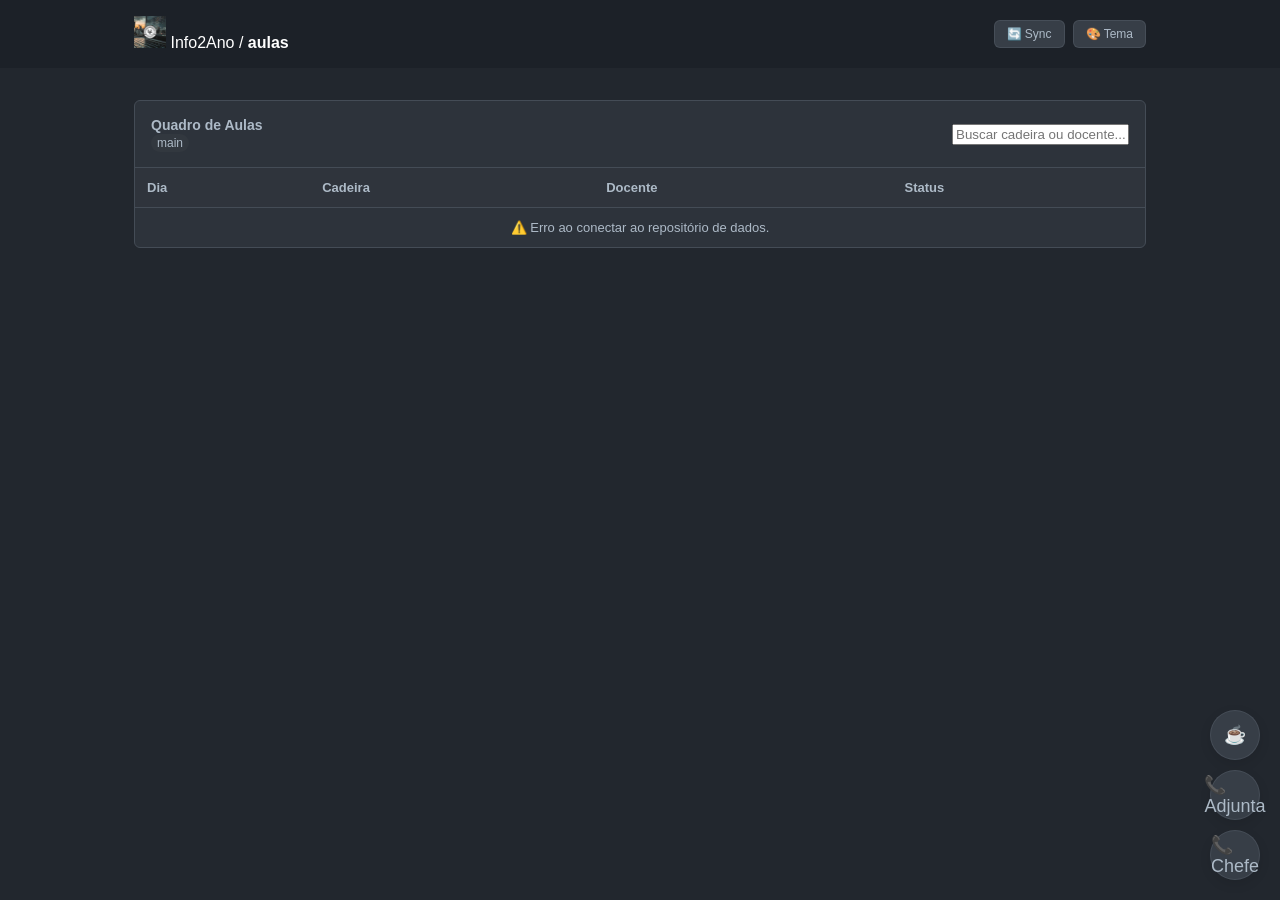
==== index.html @ c4cf767f "Update index.html" ====
<!DOCTYPE html>
<html lang="pt">
<head>
    <meta charset="UTF-8">
    <meta name="viewport" content="width=device-width, initial-scale=1.0">
    <title>Informática 2º Ano - UniLicungo</title>
    <link rel="stylesheet" href="css/style.css">
</head>
<body>
    <header class="gh-header">
        <div class="header-container">
            <div class="header-left">
                <span class="gh-logo">
                    <img src="assets/icon.png" alt="Logo" height="32" width="32">
                </span>
                <span class="repo-name">Info2Ano / <strong>aulas</strong></span>
            </div>
            
            <div id="weather-widget" class="weather-mini"></div>

            <div class="gh-controls">
                <button class="gh-btn btn-refresh" id="btn-refresh" onclick="carregarDados()">🔄 Sync</button>
                <div class="theme-dropdown">
                    <button class="gh-btn">🎨 Tema</button>
                    <div class="theme-content">
                        <a href="#" onclick="setTheme('light')">Light Default</a>
                        <a href="#" onclick="setTheme('dark')">Dark Dimmed</a>
                        <a href="#" onclick="setTheme('hacker')">Hacker Pro</a>
                    </div>
                </div>
            </div>
        </div>
    </header>

    <main class="gh-main">
        <div class="container">
            <div id="quote-container" class="stoic-card fadeInUp"></div>

            <div class="gh-card table-card fadeInUp">
                <div class="card-header">
                    <div class="header-info">
                        <h3>Quadro de Aulas</h3>
                        <span class="branch-tag">main</span>
                    </div>
                    <div class="search-box">
                        <input type="text" id="searchInput" placeholder="Buscar cadeira ou docente..." onkeyup="filtrarTabela()">
                    </div>
                </div>

                <table id="tabela-aulas" class="gh-table">
                    <thead>
                        <tr>
                            <th>Dia</th>
                            <th>Cadeira</th>
                            <th class="col-docente">Docente</th>
                            <th>Status</th>
                        </tr>
                    </thead>
                    <tbody>
                        <tr class="skeleton-row"><td><div></div></td><td><div></div></td><td><div></div></td><td><div></div></td></tr>
                    </tbody>
                </table>
            </div>
        </div>
    </main>

    <div class="gh-fab-container">
        <a href="javascript:void(0)" onclick="mostrarCafe()" class="gh-fab btn-cafe">☕</a>
        <a href="tel:+258847243782" class="gh-fab btn-adjunta">📞 Adjunta</a>
        <a href="tel:+258833973761" class="gh-fab btn-chefe">📞 Chefe</a>
    </div>

    <div id="overlay-cafe" class="overlay glass-overlay" onclick="fecharCafe()"></div>
    <div id="modal-cafe" class="gh-modal liquid-glass">
        <div class="modal-header">
            <h3>Apoio ao Servidor</h3>
            <button class="close-btn" onclick="fecharCafe()">×</button>
        </div>
        <div class="modal-body">
            <p>M-pesa/M-kesh: <strong>833973761</strong></p>
        </div>
    </div>

    <script src="js/app.js"></script>
</body>
</html>
---- css/style.css ----
:root {
    /* GitHub Light Default */
    --gh-bg-header: #24292e;
    --gh-bg-main: #f6f8fa;
    --gh-bg-card: #ffffff;
    --gh-text-main: #24292e;
    --gh-text-header: #ffffff;
    --gh-border: #e1e4e8;
    --gh-btn-bg: #fafbfc;
    --gh-btn-text: #24292e;
    --gh-btn-border: rgba(27,31,35,0.15);
    --gh-accent: #0366d6;
    
    /* Status Colors (Liquid Glass base) */
    --color-conf: #28a745;
    --color-pend: #d73a49;
    --color-canc: #0366d6;
    
    --font-gh: -apple-system, BlinkMacSystemFont, "Segoe UI", Helvetica, Arial, sans-serif;
}

[data-theme="dark"] {
    /* GitHub Dark Dimmed */
    --gh-bg-header: #1c2128;
    --gh-bg-main: #22272e;
    --gh-bg-card: #2d333b;
    --gh-text-main: #adbac7;
    --gh-border: #444c56;
    --gh-btn-bg: #373e47;
    --gh-btn-text: #adbac7;
    --gh-btn-border: rgba(205,217,229,0.1);
}

[data-theme="hacker"] {
    --gh-bg-header: #000; --gh-bg-main: #0a0a0a; --gh-bg-card: #111;
    --gh-text-main: #00ff41; --gh-border: #00ff41; --gh-btn-bg: #000;
    --gh-btn-text: #00ff41; --gh-accent: #00ff41;
}

body { font-family: var(--font-gh); background-color: var(--gh-bg-main); color: var(--gh-text-main); margin: 0; transition: background 0.2s; }

/* GitHub Header */
.gh-header { background-color: var(--gh-bg-header); color: var(--gh-text-header); padding: 16px; }
.header-container { max-width: 1012px; margin: auto; display: flex; align-items: center; gap: 16px; }
.gh-logo svg { fill: #ffffff; }
.repo-name { font-size: 16px; }
.repo-name strong { font-weight: 600; }
.branch-tag { background: rgba(100,100,100,0.1); padding: 2px 6px; border-radius: 20px; font-size: 12px; }

/* Controls & Dropdown */
.gh-controls { margin-left: auto; display: flex; gap: 8px; position: relative; }
.gh-btn { 
    background-color: var(--gh-btn-bg); color: var(--gh-btn-text); 
    border: 1px solid var(--gh-btn-border); border-radius: 6px;
    padding: 6px 12px; font-weight: 500; font-size: 12px; cursor: pointer;
    transition: 0.2s;
}
.gh-btn:hover { border-color: rgba(27,31,35,0.35); transform: translateY(-1px); }
.gh-btn:active { background-color: #f3f4f6; transform: translateY(0); }

.theme-dropdown { position: relative; display: inline-block; }
.theme-content {
    display: none; position: absolute; right: 0; top: 110%; background: var(--gh-bg-card);
    min-width: 160px; border: 1px solid var(--gh-border); border-radius: 6px; z-index: 1000;
    box-shadow: 0 8px 24px rgba(0,0,0,0.1); overflow: hidden;
}
.theme-content a { color: var(--gh-text-main); padding: 8px 16px; text-decoration: none; display: block; font-size: 12px; }
.theme-content a:hover { background-color: rgba(100,100,100,0.1); }
.theme-dropdown:hover .theme-content { display: block; }

/* Container */
.gh-main { max-width: 1012px; margin: 32px auto; padding: 0 16px; }
.gh-card { background: var(--gh-bg-card); border: 1px solid var(--gh-border); border-radius: 6px; }
.table-card { overflow: hidden; }
.card-header { padding: 16px; border-bottom: 1px solid var(--gh-border); display: flex; align-items: center; justify-content: space-between; }
.card-header h3 { margin: 0; font-size: 14px; font-weight: 600; }

/* GitHub Table */
.gh-table { width: 100%; border-collapse: collapse; font-size: 13px; }
.gh-table th { background-color: rgba(100,100,100,0.03); padding: 12px; text-align: left; border-bottom: 1px solid var(--gh-border); font-weight: 600; }
.gh-table td { padding: 12px; border-bottom: 1px solid var(--gh-border); }
.gh-table tr:last-child td { border-bottom: none; }
.gh-table tr:hover { background-color: rgba(100,100,100,0.02); }

/* Liquid Glass Status & Modals */
.status-badge {
    padding: 4px 10px; border-radius: 20px; font-size: 11px; font-weight: 600;
    backdrop-filter: blur(5px); -webkit-backdrop-filter: blur(5px); /* Liquid Glass effect */
    border: 1px solid rgba(255,255,255,0.1);
}
.confirmada { background: rgba(40, 167, 69, 0.15); color: var(--color-conf); border-color: rgba(40, 167, 69, 0.3); }
.por-confirmar { background: rgba(215, 58, 73, 0.15); color: var(--color-pend); border-color: rgba(215, 58, 73, 0.3); }
.cancelada { background: rgba(3, 102, 214, 0.15); color: var(--color-canc); border-color: rgba(3, 102, 214, 0.3); }

/* FABs Estilo GitHub */
.gh-fab-container { position: fixed; bottom: 20px; right: 20px; display: flex; flex-direction: column; gap: 10px; z-index: 100; }
.gh-fab {
    width: 48px; height: 48px; border-radius: 50%; display: flex; align-items: center; justify-content: center;
    background: var(--gh-btn-bg); color: var(--gh-btn-text); border: 1px solid var(--gh-btn-border);
    text-decoration: none; font-size: 18px; box-shadow: 0 4px 12px rgba(0,0,0,0.1);
    transition: 0.3s cubic-bezier(0.2, 0, 0, 1);
}
.gh-fab:hover { border-color: rgba(27,31,35,0.35); box-shadow: 0 6px 16px rgba(0,0,0,0.15); transform: translateY(-3px) scale(1.05); }

/* Liquid Glass Modal */
.overlay { display: none; position: fixed; top: 0; left: 0; width: 100%; height: 100%; background: rgba(0,0,0,0.5); z-index: 1000; }
.glass-overlay { backdrop-filter: blur(4px); -webkit-backdrop-filter: blur(4px); }

.gh-modal {
    display: none; position: fixed; top: 40%; left: 50%; transform: translate(-50%, -50%);
    background: var(--gh-bg-card); width: 90%; max-width: 400px; border-radius: 8px; border: 1px solid var(--gh-border);
    z-index: 1001; box-shadow: 0 12px 30px rgba(0,0,0,0.2); animation: modalIn 0.3s forwards;
}
.liquid-glass {
    background: rgba(255,255,255,0.8); backdrop-filter: blur(20px); -webkit-backdrop-filter: blur(20px);
    border: 1px solid rgba(255,255,255,0.2);
}
[data-theme="dark"] .liquid-glass { background: rgba(45,51,59,0.8); border: 1px solid rgba(255,255,255,0.05); }

.modal-header { padding: 12px 16px; border-bottom: 1px solid var(--gh-border); display: flex; justify-content: space-between; align-items: center; }
.modal-header h3 { margin: 0; font-size: 14px; font-weight: 600; }
.gh-modal p { padding: 16px; font-size: 14px; }
.close-btn { background: none; border: none; font-size: 20px; color: var(--gh-text-main); cursor: pointer; }

/* Animations */
@keyframes modalIn { from { opacity: 0; transform: translate(-50%, -45%); } to { opacity: 1; transform: translate(-50%, -50%); } }

/* Skeleton Loading */
.skeleton-row td div { height: 16px; background: rgba(100,100,100,0.1); border-radius: 4px; animation: skeleton-pulse 1.5s infinite; }
@keyframes skeleton-pulse { 0% { opacity: 0.5; } 50% { opacity: 1; } 100% { opacity: 0.5; } }

/* Responsividade Mobile */
@media (max-width: 600px) {
    .gh-header { padding: 12px; }
    .gh-main { margin: 16px auto; }
    .gh-table { font-size: 12px; }
    .gh-table, thead, tbody, th, td, tr { display: block; }
    thead { display: none; }
    tr { margin-bottom: 10px; border: 1px solid var(--gh-border); border-radius: 6px; padding: 8px; }
    td { border: none; position: relative; padding-left: 35%; text-align: right; }
    td::before { content: attr(data-label); position: absolute; left: 10px; font-weight: 600; color: var(--gh-accent); }
    .status-badge { width: 100%; display: block; box-sizing: border-radius; }
}
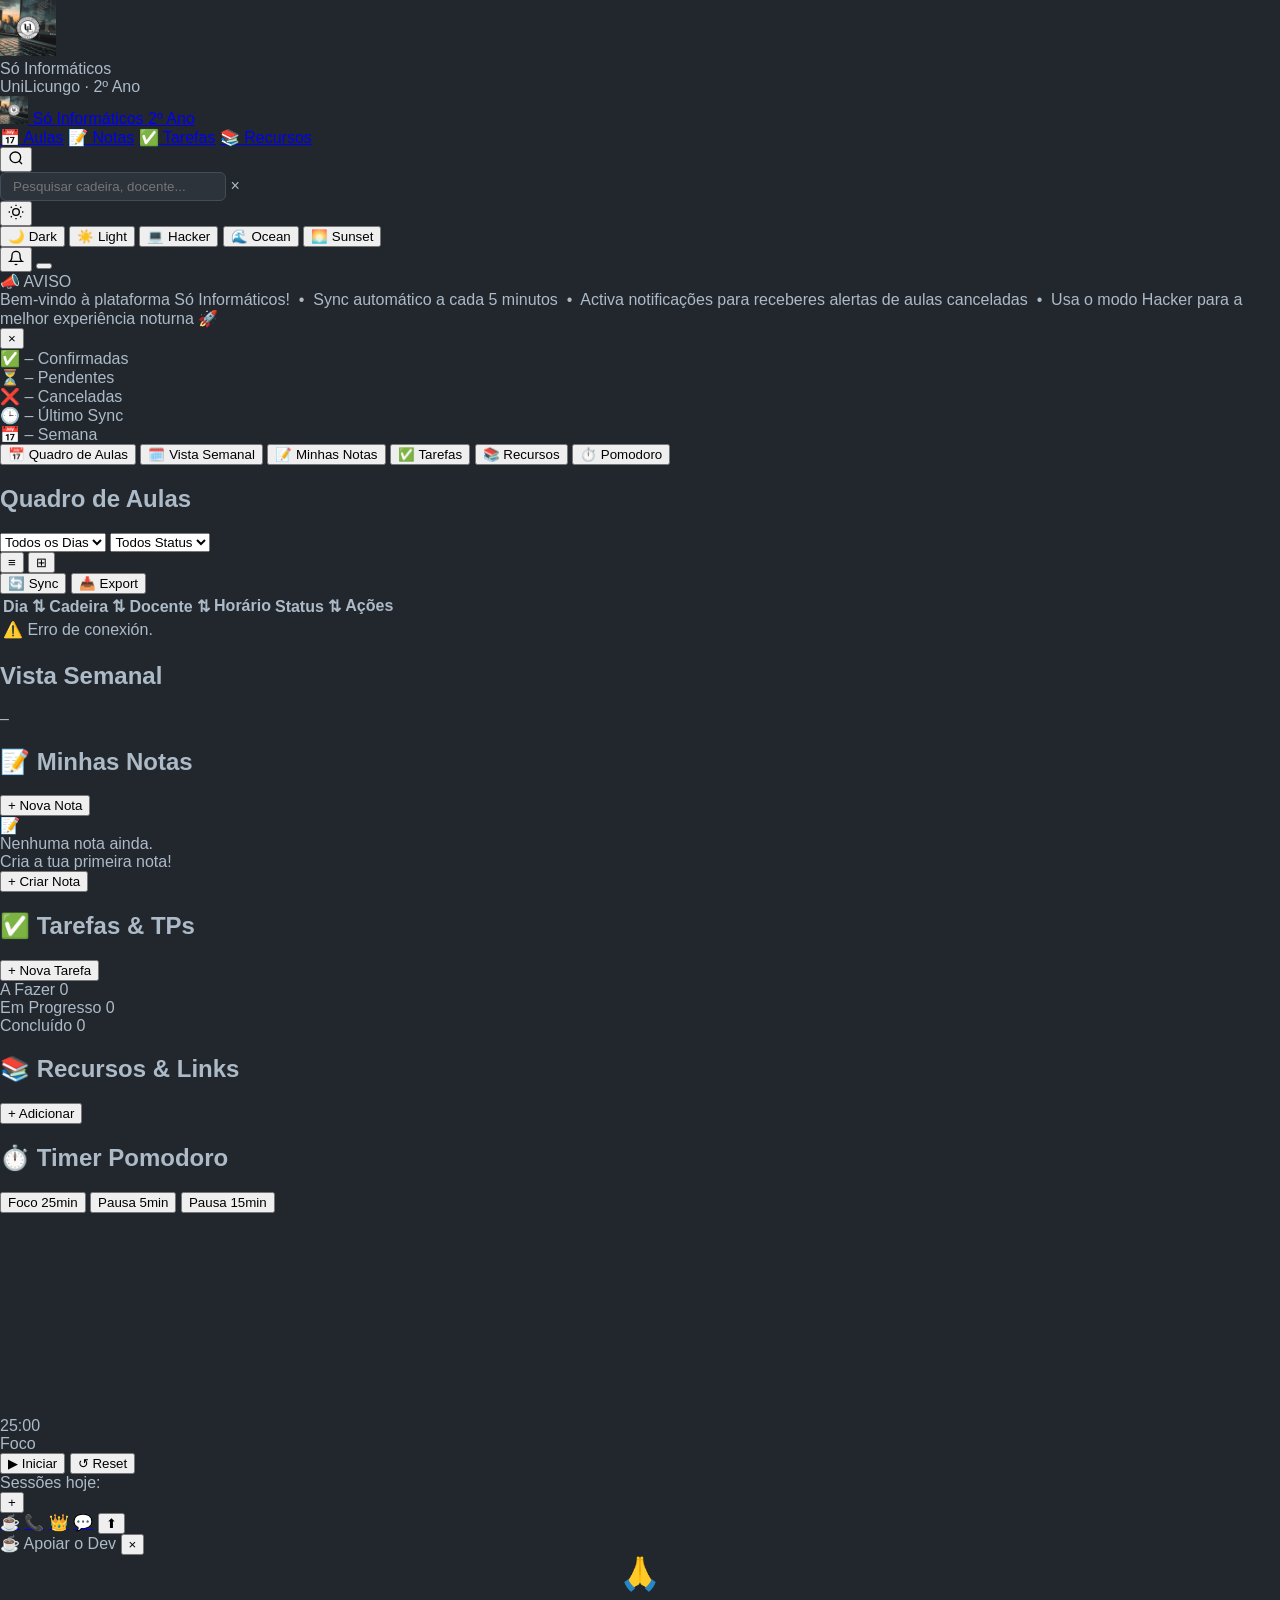
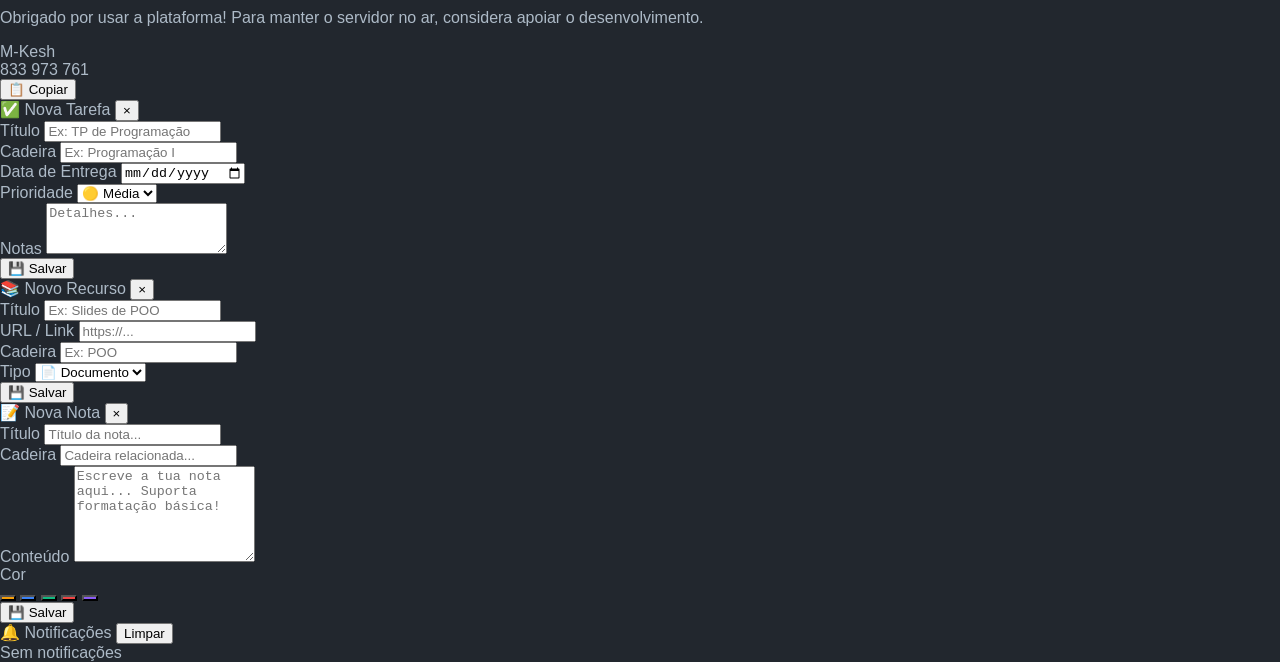
==== commit b0bb1f1e: "Update index.html" ====
--- a/index.html
+++ b/index.html
@@ -3,84 +3,457 @@
 <head>
     <meta charset="UTF-8">
     <meta name="viewport" content="width=device-width, initial-scale=1.0">
-    <title>Informática 2º Ano - UniLicungo</title>
+    <title>Só Informáticos — UniLicungo 2º Ano</title>
+    <meta name="description" content="Plataforma de aulas para estudantes de Informática 2º Ano da UniLicungo">
+    <link rel="manifest" href="manifest.json">
+    <link rel="icon" href="assets/icon.png" type="image/png">
+    <link rel="preconnect" href="https://fonts.googleapis.com">
+    <link rel="preconnect" href="https://fonts.gstatic.com" crossorigin>
+    <link href="https://fonts.googleapis.com/css2?family=Space+Mono:wght@400;700&family=Syne:wght@400;600;700;800&display=swap" rel="stylesheet">
     <link rel="stylesheet" href="css/style.css">
 </head>
 <body>
-    <header class="gh-header">
-        <div class="header-container">
-            <div class="header-left">
-                <span class="gh-logo">
-                    <img src="assets/icon.png" alt="Logo" height="32" width="32">
-                </span>
-                <span class="repo-name">Info2Ano / <strong>aulas</strong></span>
-            </div>
-            
-            <div id="weather-widget" class="weather-mini"></div>
-
-            <div class="gh-controls">
-                <button class="gh-btn btn-refresh" id="btn-refresh" onclick="carregarDados()">🔄 Sync</button>
-                <div class="theme-dropdown">
-                    <button class="gh-btn">🎨 Tema</button>
-                    <div class="theme-content">
-                        <a href="#" onclick="setTheme('light')">Light Default</a>
-                        <a href="#" onclick="setTheme('dark')">Dark Dimmed</a>
-                        <a href="#" onclick="setTheme('hacker')">Hacker Pro</a>
-                    </div>
-                </div>
-            </div>
-        </div>
-    </header>
-
-    <main class="gh-main">
-        <div class="container">
-            <div id="quote-container" class="stoic-card fadeInUp"></div>
-
-            <div class="gh-card table-card fadeInUp">
-                <div class="card-header">
-                    <div class="header-info">
-                        <h3>Quadro de Aulas</h3>
-                        <span class="branch-tag">main</span>
-                    </div>
-                    <div class="search-box">
-                        <input type="text" id="searchInput" placeholder="Buscar cadeira ou docente..." onkeyup="filtrarTabela()">
-                    </div>
-                </div>
-
-                <table id="tabela-aulas" class="gh-table">
+
+<!-- ===== SPLASH / LOADING ===== -->
+<div id="splash">
+    <div class="splash-inner">
+        <div class="splash-logo">
+            <img src="assets/icon.png" alt="Logo" width="56" height="56">
+        </div>
+        <div class="splash-title">Só Informáticos</div>
+        <div class="splash-sub">UniLicungo · 2º Ano</div>
+        <div class="splash-bar"><div class="splash-progress"></div></div>
+    </div>
+</div>
+
+<!-- ===== HEADER ===== -->
+<header class="site-header" id="site-header">
+    <div class="header-inner">
+        <a href="#" class="brand">
+            <img src="assets/icon.png" alt="Logo" width="28" height="28" class="brand-icon">
+            <span class="brand-name">Só Informáticos</span>
+            <span class="brand-badge">2º Ano</span>
+        </a>
+
+        <nav class="header-nav" id="header-nav">
+            <a href="#aulas" class="nav-link active" data-section="aulas">📅 Aulas</a>
+            <a href="#notas" class="nav-link" data-section="notas">📝 Notas</a>
+            <a href="#tarefas" class="nav-link" data-section="tarefas">✅ Tarefas</a>
+            <a href="#recursos" class="nav-link" data-section="recursos">📚 Recursos</a>
+        </nav>
+
+        <div class="header-actions">
+            <div class="search-wrap">
+                <button class="icon-btn" id="search-toggle" title="Pesquisar">
+                    <svg width="16" height="16" viewBox="0 0 24 24" fill="none" stroke="currentColor" stroke-width="2"><circle cx="11" cy="11" r="8"/><path d="m21 21-4.35-4.35"/></svg>
+                </button>
+                <div class="search-box" id="search-box">
+                    <input type="text" id="search-input" placeholder="Pesquisar cadeira, docente...">
+                    <span class="search-clear" id="search-clear">×</span>
+                </div>
+            </div>
+
+            <div class="theme-picker" id="theme-picker">
+                <button class="icon-btn" id="theme-toggle" title="Mudar tema">
+                    <svg width="16" height="16" viewBox="0 0 24 24" fill="none" stroke="currentColor" stroke-width="2"><circle cx="12" cy="12" r="5"/><path d="M12 1v2M12 21v2M4.22 4.22l1.42 1.42M18.36 18.36l1.42 1.42M1 12h2M21 12h2M4.22 19.78l1.42-1.42M18.36 5.64l1.42-1.42"/></svg>
+                </button>
+                <div class="theme-menu" id="theme-menu">
+                    <button onclick="setTheme('dark')" data-t="dark">🌙 Dark</button>
+                    <button onclick="setTheme('light')" data-t="light">☀️ Light</button>
+                    <button onclick="setTheme('hacker')" data-t="hacker">💻 Hacker</button>
+                    <button onclick="setTheme('ocean')" data-t="ocean">🌊 Ocean</button>
+                    <button onclick="setTheme('sunset')" data-t="sunset">🌅 Sunset</button>
+                </div>
+            </div>
+
+            <button class="icon-btn" id="notif-btn" title="Notificações">
+                <svg width="16" height="16" viewBox="0 0 24 24" fill="none" stroke="currentColor" stroke-width="2"><path d="M18 8A6 6 0 0 0 6 8c0 7-3 9-3 9h18s-3-2-3-9"/><path d="M13.73 21a2 2 0 0 1-3.46 0"/></svg>
+                <span class="notif-dot" id="notif-dot"></span>
+            </button>
+
+            <button class="hamburger" id="hamburger" title="Menu">
+                <span></span><span></span><span></span>
+            </button>
+        </div>
+    </div>
+</header>
+
+<!-- ===== TICKER / ANÚNCIO ===== -->
+<div class="ticker-wrap" id="ticker-wrap">
+    <div class="ticker-label">📣 AVISO</div>
+    <div class="ticker-track">
+        <div class="ticker-content" id="ticker-content">
+            Bem-vindo à plataforma Só Informáticos! &nbsp;•&nbsp; Sync automático a cada 5 minutos &nbsp;•&nbsp; Activa notificações para receberes alertas de aulas canceladas &nbsp;•&nbsp; Usa o modo Hacker para a melhor experiência noturna 🚀
+        </div>
+    </div>
+    <button class="ticker-close" onclick="document.getElementById('ticker-wrap').style.display='none'">×</button>
+</div>
+
+<!-- ===== MAIN ===== -->
+<main class="main-content">
+
+    <!-- ===== STATS BAR ===== -->
+    <section class="stats-bar" id="stats-bar">
+        <div class="stat-chip" id="stat-confirmadas">
+            <span class="stat-icon">✅</span>
+            <span class="stat-val" id="val-conf">–</span>
+            <span class="stat-lbl">Confirmadas</span>
+        </div>
+        <div class="stat-chip" id="stat-pendentes">
+            <span class="stat-icon">⏳</span>
+            <span class="stat-val" id="val-pend">–</span>
+            <span class="stat-lbl">Pendentes</span>
+        </div>
+        <div class="stat-chip" id="stat-canceladas">
+            <span class="stat-icon">❌</span>
+            <span class="stat-val" id="val-canc">–</span>
+            <span class="stat-lbl">Canceladas</span>
+        </div>
+        <div class="stat-chip">
+            <span class="stat-icon">🕒</span>
+            <span class="stat-val" id="val-sync">–</span>
+            <span class="stat-lbl">Último Sync</span>
+        </div>
+        <div class="stat-chip week-chip">
+            <span class="stat-icon">📅</span>
+            <span class="stat-val" id="val-week">–</span>
+            <span class="stat-lbl">Semana</span>
+        </div>
+    </section>
+
+    <!-- ===== TABS ===== -->
+    <div class="tabs-wrap">
+        <div class="tabs-inner">
+            <button class="tab active" data-tab="aulas">📅 Quadro de Aulas</button>
+            <button class="tab" data-tab="semana">🗓️ Vista Semanal</button>
+            <button class="tab" data-tab="notas">📝 Minhas Notas</button>
+            <button class="tab" data-tab="tarefas">✅ Tarefas</button>
+            <button class="tab" data-tab="recursos">📚 Recursos</button>
+            <button class="tab" data-tab="pomodoro">⏱️ Pomodoro</button>
+        </div>
+    </div>
+
+    <!-- ===== TAB: AULAS ===== -->
+    <div class="tab-panel active" id="panel-aulas">
+        <div class="panel-header">
+            <h2 class="panel-title">Quadro de Aulas</h2>
+            <div class="panel-tools">
+                <div class="filter-wrap">
+                    <select id="filter-dia" class="filter-select">
+                        <option value="">Todos os Dias</option>
+                        <option>Segunda</option>
+                        <option>Terça</option>
+                        <option>Quarta</option>
+                        <option>Quinta</option>
+                        <option>Sexta</option>
+                    </select>
+                    <select id="filter-status" class="filter-select">
+                        <option value="">Todos Status</option>
+                        <option value="confirmada">Confirmadas</option>
+                        <option value="por-confirmar">Pendentes</option>
+                        <option value="cancelada">Canceladas</option>
+                    </select>
+                </div>
+                <div class="view-toggle">
+                    <button class="view-btn active" id="view-table" title="Tabela">≡</button>
+                    <button class="view-btn" id="view-cards" title="Cards">⊞</button>
+                </div>
+                <button class="action-btn" id="btn-refresh" onclick="carregarDados()">
+                    <span class="refresh-icon">🔄</span> Sync
+                </button>
+                <button class="action-btn secondary" onclick="exportarCSV()" title="Exportar">📥 Export</button>
+            </div>
+        </div>
+
+        <!-- Tabela -->
+        <div id="view-table-wrap">
+            <div class="table-wrap">
+                <table id="tabela-aulas" class="main-table">
                     <thead>
                         <tr>
-                            <th>Dia</th>
-                            <th>Cadeira</th>
-                            <th class="col-docente">Docente</th>
-                            <th>Status</th>
+                            <th class="sortable" data-col="0">Dia <span class="sort-icon">⇅</span></th>
+                            <th class="sortable" data-col="1">Cadeira <span class="sort-icon">⇅</span></th>
+                            <th class="sortable col-docente" data-col="2">Docente <span class="sort-icon">⇅</span></th>
+                            <th>Horário</th>
+                            <th class="sortable" data-col="3">Status <span class="sort-icon">⇅</span></th>
+                            <th>Ações</th>
                         </tr>
                     </thead>
-                    <tbody>
-                        <tr class="skeleton-row"><td><div></div></td><td><div></div></td><td><div></div></td><td><div></div></td></tr>
+                    <tbody id="tabela-body">
+                        <tr class="skeleton-row"><td><div></div></td><td><div></div></td><td><div></div></td><td><div></div></td><td><div></div></td><td><div></div></td></tr>
+                        <tr class="skeleton-row"><td><div></div></td><td><div></div></td><td><div></div></td><td><div></div></td><td><div></div></td><td><div></div></td></tr>
+                        <tr class="skeleton-row"><td><div></div></td><td><div></div></td><td><div></div></td><td><div></div></td><td><div></div></td><td><div></div></td></tr>
                     </tbody>
                 </table>
             </div>
-        </div>
-    </main>
-
-    <div class="gh-fab-container">
-        <a href="javascript:void(0)" onclick="mostrarCafe()" class="gh-fab btn-cafe">☕</a>
-        <a href="tel:+258847243782" class="gh-fab btn-adjunta">📞 Adjunta</a>
-        <a href="tel:+258833973761" class="gh-fab btn-chefe">📞 Chefe</a>
-    </div>
-
-    <div id="overlay-cafe" class="overlay glass-overlay" onclick="fecharCafe()"></div>
-    <div id="modal-cafe" class="gh-modal liquid-glass">
-        <div class="modal-header">
-            <h3>Apoio ao Servidor</h3>
-            <button class="close-btn" onclick="fecharCafe()">×</button>
-        </div>
-        <div class="modal-body">
-            <p>M-pesa/M-kesh: <strong>833973761</strong></p>
-        </div>
-    </div>
-
-    <script src="js/app.js"></script>
+            <div id="empty-state" class="empty-state" style="display:none">
+                <div class="empty-icon">🔍</div>
+                <div class="empty-text">Nenhum resultado encontrado</div>
+                <button class="action-btn" onclick="limparFiltros()">Limpar filtros</button>
+            </div>
+        </div>
+
+        <!-- Cards view -->
+        <div id="view-cards-wrap" style="display:none">
+            <div class="cards-grid" id="cards-grid"></div>
+        </div>
+    </div>
+
+    <!-- ===== TAB: SEMANA ===== -->
+    <div class="tab-panel" id="panel-semana">
+        <div class="panel-header">
+            <h2 class="panel-title">Vista Semanal</h2>
+            <span class="panel-subtitle" id="semana-label">–</span>
+        </div>
+        <div class="week-grid" id="week-grid">
+            <!-- Preenchido via JS -->
+        </div>
+    </div>
+
+    <!-- ===== TAB: NOTAS ===== -->
+    <div class="tab-panel" id="panel-notas">
+        <div class="panel-header">
+            <h2 class="panel-title">📝 Minhas Notas</h2>
+            <button class="action-btn" onclick="adicionarNota()">+ Nova Nota</button>
+        </div>
+        <div class="notes-grid" id="notes-grid">
+            <div class="empty-state" id="notes-empty">
+                <div class="empty-icon">📝</div>
+                <div class="empty-text">Nenhuma nota ainda.<br>Cria a tua primeira nota!</div>
+                <button class="action-btn" onclick="adicionarNota()">+ Criar Nota</button>
+            </div>
+        </div>
+    </div>
+
+    <!-- ===== TAB: TAREFAS ===== -->
+    <div class="tab-panel" id="panel-tarefas">
+        <div class="panel-header">
+            <h2 class="panel-title">✅ Tarefas & TPs</h2>
+            <button class="action-btn" onclick="mostrarModalTarefa()">+ Nova Tarefa</button>
+        </div>
+        <div class="tasks-wrap">
+            <div class="task-column">
+                <div class="task-col-header">
+                    <span class="task-col-dot pending-dot"></span>
+                    A Fazer <span class="task-count" id="count-todo">0</span>
+                </div>
+                <div class="task-list" id="list-todo" data-status="todo"></div>
+            </div>
+            <div class="task-column">
+                <div class="task-col-header">
+                    <span class="task-col-dot doing-dot"></span>
+                    Em Progresso <span class="task-count" id="count-doing">0</span>
+                </div>
+                <div class="task-list" id="list-doing" data-status="doing"></div>
+            </div>
+            <div class="task-column">
+                <div class="task-col-header">
+                    <span class="task-col-dot done-dot"></span>
+                    Concluído <span class="task-count" id="count-done">0</span>
+                </div>
+                <div class="task-list" id="list-done" data-status="done"></div>
+            </div>
+        </div>
+    </div>
+
+    <!-- ===== TAB: RECURSOS ===== -->
+    <div class="tab-panel" id="panel-recursos">
+        <div class="panel-header">
+            <h2 class="panel-title">📚 Recursos & Links</h2>
+            <button class="action-btn" onclick="mostrarModalRecurso()">+ Adicionar</button>
+        </div>
+        <div class="recursos-grid" id="recursos-grid">
+            <!-- Preenchido via JS -->
+        </div>
+    </div>
+
+    <!-- ===== TAB: POMODORO ===== -->
+    <div class="tab-panel" id="panel-pomodoro">
+        <div class="panel-header">
+            <h2 class="panel-title">⏱️ Timer Pomodoro</h2>
+        </div>
+        <div class="pomodoro-wrap">
+            <div class="pomodoro-modes">
+                <button class="pomo-mode-btn active" data-mins="25" onclick="setPomodoro(25,'Foco')">Foco 25min</button>
+                <button class="pomo-mode-btn" data-mins="5" onclick="setPomodoro(5,'Pausa Curta')">Pausa 5min</button>
+                <button class="pomo-mode-btn" data-mins="15" onclick="setPomodoro(15,'Pausa Longa')">Pausa 15min</button>
+            </div>
+            <div class="pomodoro-clock">
+                <svg class="pomo-ring" viewBox="0 0 200 200" width="200" height="200">
+                    <circle class="pomo-ring-bg" cx="100" cy="100" r="90" fill="none" stroke-width="8"/>
+                    <circle class="pomo-ring-fill" id="pomo-ring-fill" cx="100" cy="100" r="90" fill="none" stroke-width="8"
+                        stroke-dasharray="565.49" stroke-dashoffset="0" stroke-linecap="round"
+                        transform="rotate(-90 100 100)"/>
+                </svg>
+                <div class="pomo-time-display">
+                    <div class="pomo-time" id="pomo-time">25:00</div>
+                    <div class="pomo-label" id="pomo-label">Foco</div>
+                </div>
+            </div>
+            <div class="pomodoro-controls">
+                <button class="pomo-btn" id="pomo-start" onclick="togglePomodoro()">▶ Iniciar</button>
+                <button class="pomo-btn secondary" onclick="resetPomodoro()">↺ Reset</button>
+            </div>
+            <div class="pomo-sessions">
+                <span>Sessões hoje:</span>
+                <div class="session-dots" id="session-dots"></div>
+            </div>
+        </div>
+    </div>
+
+</main>
+
+<!-- ===== FABs ===== -->
+<div class="fab-container">
+    <button class="fab fab-main" id="fab-main" title="Mais opções">+</button>
+    <div class="fab-group" id="fab-group">
+        <a href="javascript:void(0)" onclick="mostrarModalCafe()" class="fab fab-sm" title="Apoiar Dev">☕</a>
+        <a href="tel:+258847243782" class="fab fab-sm" title="Ligar Adjunta">📞</a>
+        <a href="tel:+258833973761" class="fab fab-sm" title="Ligar Chefe">👑</a>
+        <a href="https://wa.me/258833973761" target="_blank" class="fab fab-sm" title="WhatsApp">💬</a>
+        <button class="fab fab-sm" onclick="scrollTopo()" title="Topo">⬆</button>
+    </div>
+</div>
+
+<!-- ===== MODAIS ===== -->
+
+<!-- Modal Café -->
+<div class="overlay" id="overlay-cafe" onclick="fecharModal('cafe')"></div>
+<div class="modal" id="modal-cafe">
+    <div class="modal-header">
+        <span>☕ Apoiar o Dev</span>
+        <button class="close-btn" onclick="fecharModal('cafe')">×</button>
+    </div>
+    <div class="modal-body">
+        <p style="text-align:center;font-size:2rem;margin:0">🙏</p>
+        <p>Obrigado por usar a plataforma! Para manter o servidor no ar, considera apoiar o desenvolvimento.</p>
+        <div class="cafe-card">
+            <div class="cafe-label">M-Kesh</div>
+            <div class="cafe-number">833 973 761</div>
+            <button class="action-btn" onclick="copiarTexto('833973761','Número copiado!')">📋 Copiar</button>
+        </div>
+    </div>
+</div>
+
+<!-- Modal Tarefa -->
+<div class="overlay" id="overlay-tarefa" onclick="fecharModal('tarefa')"></div>
+<div class="modal" id="modal-tarefa">
+    <div class="modal-header">
+        <span>✅ Nova Tarefa</span>
+        <button class="close-btn" onclick="fecharModal('tarefa')">×</button>
+    </div>
+    <div class="modal-body">
+        <div class="form-group">
+            <label>Título</label>
+            <input type="text" id="task-titulo" class="form-input" placeholder="Ex: TP de Programação">
+        </div>
+        <div class="form-group">
+            <label>Cadeira</label>
+            <input type="text" id="task-cadeira" class="form-input" placeholder="Ex: Programação I">
+        </div>
+        <div class="form-group">
+            <label>Data de Entrega</label>
+            <input type="date" id="task-data" class="form-input">
+        </div>
+        <div class="form-group">
+            <label>Prioridade</label>
+            <select id="task-prioridade" class="form-input">
+                <option value="alta">🔴 Alta</option>
+                <option value="media" selected>🟡 Média</option>
+                <option value="baixa">🟢 Baixa</option>
+            </select>
+        </div>
+        <div class="form-group">
+            <label>Notas</label>
+            <textarea id="task-notas" class="form-input" rows="3" placeholder="Detalhes..."></textarea>
+        </div>
+        <button class="action-btn full-width" onclick="salvarTarefa()">💾 Salvar</button>
+    </div>
+</div>
+
+<!-- Modal Recurso -->
+<div class="overlay" id="overlay-recurso" onclick="fecharModal('recurso')"></div>
+<div class="modal" id="modal-recurso">
+    <div class="modal-header">
+        <span>📚 Novo Recurso</span>
+        <button class="close-btn" onclick="fecharModal('recurso')">×</button>
+    </div>
+    <div class="modal-body">
+        <div class="form-group">
+            <label>Título</label>
+            <input type="text" id="rec-titulo" class="form-input" placeholder="Ex: Slides de POO">
+        </div>
+        <div class="form-group">
+            <label>URL / Link</label>
+            <input type="url" id="rec-url" class="form-input" placeholder="https://...">
+        </div>
+        <div class="form-group">
+            <label>Cadeira</label>
+            <input type="text" id="rec-cadeira" class="form-input" placeholder="Ex: POO">
+        </div>
+        <div class="form-group">
+            <label>Tipo</label>
+            <select id="rec-tipo" class="form-input">
+                <option>📄 Documento</option>
+                <option>🎥 Vídeo</option>
+                <option>🔗 Link</option>
+                <option>📊 Slides</option>
+                <option>📖 Livro</option>
+            </select>
+        </div>
+        <button class="action-btn full-width" onclick="salvarRecurso()">💾 Salvar</button>
+    </div>
+</div>
+
+<!-- Modal Nota -->
+<div class="overlay" id="overlay-nota" onclick="fecharModal('nota')"></div>
+<div class="modal" id="modal-nota">
+    <div class="modal-header">
+        <span>📝 Nova Nota</span>
+        <button class="close-btn" onclick="fecharModal('nota')">×</button>
+    </div>
+    <div class="modal-body">
+        <div class="form-group">
+            <label>Título</label>
+            <input type="text" id="nota-titulo" class="form-input" placeholder="Título da nota...">
+        </div>
+        <div class="form-group">
+            <label>Cadeira</label>
+            <input type="text" id="nota-cadeira" class="form-input" placeholder="Cadeira relacionada...">
+        </div>
+        <div class="form-group">
+            <label>Conteúdo</label>
+            <textarea id="nota-conteudo" class="form-input" rows="6" placeholder="Escreve a tua nota aqui... Suporta formatação básica!"></textarea>
+        </div>
+        <div class="form-group">
+            <label>Cor</label>
+            <div class="color-picker">
+                <button class="color-dot active" data-color="#f59e0b" style="background:#f59e0b" onclick="selectNoteColor('#f59e0b',this)"></button>
+                <button class="color-dot" data-color="#3b82f6" style="background:#3b82f6" onclick="selectNoteColor('#3b82f6',this)"></button>
+                <button class="color-dot" data-color="#10b981" style="background:#10b981" onclick="selectNoteColor('#10b981',this)"></button>
+                <button class="color-dot" data-color="#ef4444" style="background:#ef4444" onclick="selectNoteColor('#ef4444',this)"></button>
+                <button class="color-dot" data-color="#8b5cf6" style="background:#8b5cf6" onclick="selectNoteColor('#8b5cf6',this)"></button>
+            </div>
+        </div>
+        <button class="action-btn full-width" onclick="salvarNota()">💾 Salvar</button>
+    </div>
+</div>
+
+<!-- Toast -->
+<div class="toast" id="toast"></div>
+
+<!-- Notificações panel -->
+<div class="notif-panel" id="notif-panel">
+    <div class="notif-header">
+        🔔 Notificações
+        <button onclick="limparNotificacoes()" class="notif-clear">Limpar</button>
+    </div>
+    <div id="notif-list" class="notif-list">
+        <div class="notif-empty">Sem notificações</div>
+    </div>
+</div>
+<div class="notif-overlay" id="notif-overlay" onclick="fecharNotif()"></div>
+
+<script src="js/app.js"></script>
 </body>
 </html>
--- a/css/style.css
+++ b/css/style.css
@@ -1,143 +1,117 @@
 :root {
-    /* GitHub Light Default */
     --gh-bg-header: #24292e;
     --gh-bg-main: #f6f8fa;
     --gh-bg-card: #ffffff;
     --gh-text-main: #24292e;
-    --gh-text-header: #ffffff;
     --gh-border: #e1e4e8;
-    --gh-btn-bg: #fafbfc;
-    --gh-btn-text: #24292e;
-    --gh-btn-border: rgba(27,31,35,0.15);
     --gh-accent: #0366d6;
-    
-    /* Status Colors (Liquid Glass base) */
-    --color-conf: #28a745;
-    --color-pend: #d73a49;
-    --color-canc: #0366d6;
-    
-    --font-gh: -apple-system, BlinkMacSystemFont, "Segoe UI", Helvetica, Arial, sans-serif;
+    --status-confirm: #28a745;
+    --status-cancel: #d73a49;
+    --status-pend: #f1e05a;
 }
 
 [data-theme="dark"] {
-    /* GitHub Dark Dimmed */
     --gh-bg-header: #1c2128;
     --gh-bg-main: #22272e;
     --gh-bg-card: #2d333b;
     --gh-text-main: #adbac7;
     --gh-border: #444c56;
-    --gh-btn-bg: #373e47;
-    --gh-btn-text: #adbac7;
-    --gh-btn-border: rgba(205,217,229,0.1);
+    --gh-accent: #539bf5;
 }
 
 [data-theme="hacker"] {
-    --gh-bg-header: #000; --gh-bg-main: #0a0a0a; --gh-bg-card: #111;
-    --gh-text-main: #00ff41; --gh-border: #00ff41; --gh-btn-bg: #000;
-    --gh-btn-text: #00ff41; --gh-accent: #00ff41;
+    --gh-bg-header: #000000;
+    --gh-bg-main: #0d1117;
+    --gh-bg-card: #000000;
+    --gh-text-main: #00ff41;
+    --gh-border: #00ff4133;
+    --gh-accent: #00ff41;
+    --status-confirm: #00ff41;
 }
 
-body { font-family: var(--font-gh); background-color: var(--gh-bg-main); color: var(--gh-text-main); margin: 0; transition: background 0.2s; }
+body {
+    margin: 0;
+    font-family: -apple-system, BlinkMacSystemFont, "Segoe UI", Helvetica, Arial, sans-serif;
+    background-color: var(--gh-bg-main);
+    color: var(--gh-text-main);
+    transition: all 0.3s ease;
+}
 
-/* GitHub Header */
-.gh-header { background-color: var(--gh-bg-header); color: var(--gh-text-header); padding: 16px; }
-.header-container { max-width: 1012px; margin: auto; display: flex; align-items: center; gap: 16px; }
-.gh-logo svg { fill: #ffffff; }
-.repo-name { font-size: 16px; }
-.repo-name strong { font-weight: 600; }
-.branch-tag { background: rgba(100,100,100,0.1); padding: 2px 6px; border-radius: 20px; font-size: 12px; }
+.container { max-width: 900px; margin: 0 auto; padding: 20px; }
 
-/* Controls & Dropdown */
-.gh-controls { margin-left: auto; display: flex; gap: 8px; position: relative; }
-.gh-btn { 
-    background-color: var(--gh-btn-bg); color: var(--gh-btn-text); 
-    border: 1px solid var(--gh-btn-border); border-radius: 6px;
-    padding: 6px 12px; font-weight: 500; font-size: 12px; cursor: pointer;
-    transition: 0.2s;
+/* Header */
+.gh-header { background: var(--gh-bg-header); color: white; padding: 12px 20px; }
+.header-container { display: flex; justify-content: space-between; align-items: center; }
+.repo-name { margin-left: 10px; font-size: 14px; }
+
+/* Stoic Card */
+.stoic-card {
+    background: var(--gh-bg-card);
+    border: 1px solid var(--gh-border);
+    padding: 15px;
+    border-radius: 6px;
+    margin-bottom: 20px;
+    text-align: center;
+    font-style: italic;
+    border-left: 4px solid var(--gh-accent);
 }
-.gh-btn:hover { border-color: rgba(27,31,35,0.35); transform: translateY(-1px); }
-.gh-btn:active { background-color: #f3f4f6; transform: translateY(0); }
 
-.theme-dropdown { position: relative; display: inline-block; }
-.theme-content {
-    display: none; position: absolute; right: 0; top: 110%; background: var(--gh-bg-card);
-    min-width: 160px; border: 1px solid var(--gh-border); border-radius: 6px; z-index: 1000;
-    box-shadow: 0 8px 24px rgba(0,0,0,0.1); overflow: hidden;
+/* Tabela e Cards */
+.gh-card {
+    background: var(--gh-bg-card);
+    border: 1px solid var(--gh-border);
+    border-radius: 6px;
+    overflow: hidden;
 }
-.theme-content a { color: var(--gh-text-main); padding: 8px 16px; text-decoration: none; display: block; font-size: 12px; }
-.theme-content a:hover { background-color: rgba(100,100,100,0.1); }
-.theme-dropdown:hover .theme-content { display: block; }
 
-/* Container */
-.gh-main { max-width: 1012px; margin: 32px auto; padding: 0 16px; }
-.gh-card { background: var(--gh-bg-card); border: 1px solid var(--gh-border); border-radius: 6px; }
-.table-card { overflow: hidden; }
-.card-header { padding: 16px; border-bottom: 1px solid var(--gh-border); display: flex; align-items: center; justify-content: space-between; }
-.card-header h3 { margin: 0; font-size: 14px; font-weight: 600; }
+.card-header {
+    padding: 16px;
+    background: var(--gh-bg-main);
+    border-bottom: 1px solid var(--gh-border);
+    display: flex;
+    justify-content: space-between;
+    flex-wrap: wrap;
+    gap: 10px;
+}
 
-/* GitHub Table */
-.gh-table { width: 100%; border-collapse: collapse; font-size: 13px; }
-.gh-table th { background-color: rgba(100,100,100,0.03); padding: 12px; text-align: left; border-bottom: 1px solid var(--gh-border); font-weight: 600; }
+.search-box input {
+    padding: 6px 12px;
+    border-radius: 6px;
+    border: 1px solid var(--gh-border);
+    background: var(--gh-bg-card);
+    color: var(--gh-text-main);
+    width: 200px;
+}
+
+.gh-table { width: 100%; border-collapse: collapse; font-size: 14px; }
+.gh-table th { text-align: left; padding: 12px; background: var(--gh-bg-main); border-bottom: 1px solid var(--gh-border); }
 .gh-table td { padding: 12px; border-bottom: 1px solid var(--gh-border); }
-.gh-table tr:last-child td { border-bottom: none; }
-.gh-table tr:hover { background-color: rgba(100,100,100,0.02); }
 
-/* Liquid Glass Status & Modals */
+/* Status Badges */
 .status-badge {
-    padding: 4px 10px; border-radius: 20px; font-size: 11px; font-weight: 600;
-    backdrop-filter: blur(5px); -webkit-backdrop-filter: blur(5px); /* Liquid Glass effect */
-    border: 1px solid rgba(255,255,255,0.1);
+    padding: 4px 8px;
+    border-radius: 12px;
+    font-size: 11px;
+    font-weight: 600;
 }
-.confirmada { background: rgba(40, 167, 69, 0.15); color: var(--color-conf); border-color: rgba(40, 167, 69, 0.3); }
-.por-confirmar { background: rgba(215, 58, 73, 0.15); color: var(--color-pend); border-color: rgba(215, 58, 73, 0.3); }
-.cancelada { background: rgba(3, 102, 214, 0.15); color: var(--color-canc); border-color: rgba(3, 102, 214, 0.3); }
+.confirmada { background: rgba(40, 167, 69, 0.1); color: var(--status-confirm); border: 1px solid var(--status-confirm); }
+.cancelada { background: rgba(215, 58, 73, 0.1); color: var(--status-cancel); border: 1px solid var(--status-cancel); }
+.por-confirmar { background: rgba(241, 224, 90, 0.1); color: #b08800; border: 1px solid #b08800; }
 
-/* FABs Estilo GitHub */
-.gh-fab-container { position: fixed; bottom: 20px; right: 20px; display: flex; flex-direction: column; gap: 10px; z-index: 100; }
-.gh-fab {
-    width: 48px; height: 48px; border-radius: 50%; display: flex; align-items: center; justify-content: center;
-    background: var(--gh-btn-bg); color: var(--gh-btn-text); border: 1px solid var(--gh-btn-border);
-    text-decoration: none; font-size: 18px; box-shadow: 0 4px 12px rgba(0,0,0,0.1);
-    transition: 0.3s cubic-bezier(0.2, 0, 0, 1);
+/* Dia de Hoxe */
+.row-today { background: rgba(3, 102, 214, 0.05) !important; font-weight: bold; border-left: 4px solid var(--gh-accent); }
+
+/* Animacións */
+@keyframes fadeInUp {
+    from { opacity: 0; transform: translateY(10px); }
+    to { opacity: 1; transform: translateY(0); }
 }
-.gh-fab:hover { border-color: rgba(27,31,35,0.35); box-shadow: 0 6px 16px rgba(0,0,0,0.15); transform: translateY(-3px) scale(1.05); }
+.fadeInUp { animation: fadeInUp 0.5s ease forwards; }
 
-/* Liquid Glass Modal */
-.overlay { display: none; position: fixed; top: 0; left: 0; width: 100%; height: 100%; background: rgba(0,0,0,0.5); z-index: 1000; }
-.glass-overlay { backdrop-filter: blur(4px); -webkit-backdrop-filter: blur(4px); }
-
-.gh-modal {
-    display: none; position: fixed; top: 40%; left: 50%; transform: translate(-50%, -50%);
-    background: var(--gh-bg-card); width: 90%; max-width: 400px; border-radius: 8px; border: 1px solid var(--gh-border);
-    z-index: 1001; box-shadow: 0 12px 30px rgba(0,0,0,0.2); animation: modalIn 0.3s forwards;
+/* Responsive */
+@media (max-width: 600px) {
+    .gh-table thead { display: none; }
+    .gh-table td { display: block; text-align: right; border: none; }
+    .gh-table td::before { content: attr(data-label); float: left; font-weight: bold; }
+    .gh-table tr { display: block; border-bottom: 2px solid var(--gh-border); margin-bottom: 10px; }
 }
-.liquid-glass {
-    background: rgba(255,255,255,0.8); backdrop-filter: blur(20px); -webkit-backdrop-filter: blur(20px);
-    border: 1px solid rgba(255,255,255,0.2);
-}
-[data-theme="dark"] .liquid-glass { background: rgba(45,51,59,0.8); border: 1px solid rgba(255,255,255,0.05); }
-
-.modal-header { padding: 12px 16px; border-bottom: 1px solid var(--gh-border); display: flex; justify-content: space-between; align-items: center; }
-.modal-header h3 { margin: 0; font-size: 14px; font-weight: 600; }
-.gh-modal p { padding: 16px; font-size: 14px; }
-.close-btn { background: none; border: none; font-size: 20px; color: var(--gh-text-main); cursor: pointer; }
-
-/* Animations */
-@keyframes modalIn { from { opacity: 0; transform: translate(-50%, -45%); } to { opacity: 1; transform: translate(-50%, -50%); } }
-
-/* Skeleton Loading */
-.skeleton-row td div { height: 16px; background: rgba(100,100,100,0.1); border-radius: 4px; animation: skeleton-pulse 1.5s infinite; }
-@keyframes skeleton-pulse { 0% { opacity: 0.5; } 50% { opacity: 1; } 100% { opacity: 0.5; } }
-
-/* Responsividade Mobile */
-@media (max-width: 600px) {
-    .gh-header { padding: 12px; }
-    .gh-main { margin: 16px auto; }
-    .gh-table { font-size: 12px; }
-    .gh-table, thead, tbody, th, td, tr { display: block; }
-    thead { display: none; }
-    tr { margin-bottom: 10px; border: 1px solid var(--gh-border); border-radius: 6px; padding: 8px; }
-    td { border: none; position: relative; padding-left: 35%; text-align: right; }
-    td::before { content: attr(data-label); position: absolute; left: 10px; font-weight: 600; color: var(--gh-accent); }
-    .status-badge { width: 100%; display: block; box-sizing: border-radius; }
-}
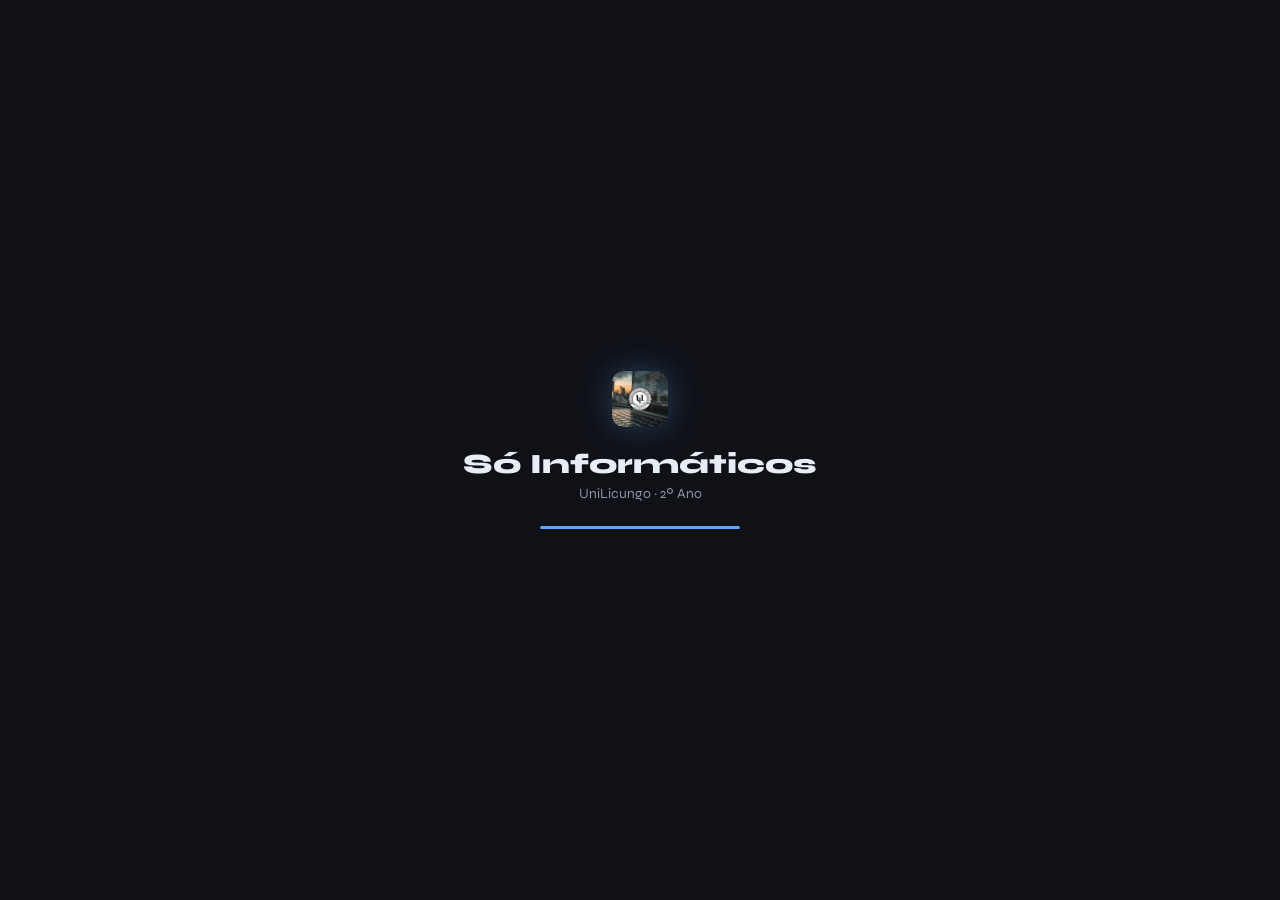
==== commit 8b468ae3: "Update index.html" ====
--- a/index.html
+++ b/index.html
@@ -83,7 +83,7 @@
     <div class="ticker-label">📣 AVISO</div>
     <div class="ticker-track">
         <div class="ticker-content" id="ticker-content">
-            Bem-vindo à plataforma Só Informáticos! &nbsp;•&nbsp; Sync automático a cada 5 minutos &nbsp;•&nbsp; Activa notificações para receberes alertas de aulas canceladas &nbsp;•&nbsp; Usa o modo Hacker para a melhor experiência noturna 🚀
+            Bem-vindo à plataforma Só Informáticos! &nbsp;•&nbsp; Sync automático a cada 5 minutos &nbsp;•&nbsp; Activa notificações para receberes alertas de aulas canceladas &nbsp;•&nbsp; Usa o modo Hacker para a melhor experiência noturna 🚀 &nbsp;•&nbsp; Estudar no Dondo e Foda
         </div>
     </div>
     <button class="ticker-close" onclick="document.getElementById('ticker-wrap').style.display='none'">×</button>
@@ -310,7 +310,7 @@
         <a href="javascript:void(0)" onclick="mostrarModalCafe()" class="fab fab-sm" title="Apoiar Dev">☕</a>
         <a href="tel:+258847243782" class="fab fab-sm" title="Ligar Adjunta">📞</a>
         <a href="tel:+258833973761" class="fab fab-sm" title="Ligar Chefe">👑</a>
-        <a href="https://wa.me/258833973761" target="_blank" class="fab fab-sm" title="WhatsApp">💬</a>
+        <a href="‎https://chat.whatsapp.com/DF1VgsOlt8aADkCtRzXywM?mode=gi_t" target="_blank" class="fab fab-sm" title="WhatsApp">💬</a>
         <button class="fab fab-sm" onclick="scrollTopo()" title="Topo">⬆</button>
     </div>
 </div>
--- a/css/style.css
+++ b/css/style.css
@@ -1,117 +1,770 @@
+/* =====================================================
+   SÓ INFORMÁTICOS — style.css v2.0
+   ===================================================== */
+
+@import url('https://fonts.googleapis.com/css2?family=Space+Mono:wght@400;700&family=Syne:wght@400;600;700;800&display=swap');
+
+/* ===== CSS VARIABLES / THEMES ===== */
 :root {
-    --gh-bg-header: #24292e;
-    --gh-bg-main: #f6f8fa;
-    --gh-bg-card: #ffffff;
-    --gh-text-main: #24292e;
-    --gh-border: #e1e4e8;
-    --gh-accent: #0366d6;
-    --status-confirm: #28a745;
-    --status-cancel: #d73a49;
-    --status-pend: #f1e05a;
-}
-
-[data-theme="dark"] {
-    --gh-bg-header: #1c2128;
-    --gh-bg-main: #22272e;
-    --gh-bg-card: #2d333b;
-    --gh-text-main: #adbac7;
-    --gh-border: #444c56;
-    --gh-accent: #539bf5;
+    --font-sans: 'Syne', system-ui, sans-serif;
+    --font-mono: 'Space Mono', monospace;
+    --radius: 10px;
+    --radius-sm: 6px;
+    --radius-lg: 16px;
+    --shadow: 0 4px 24px rgba(0,0,0,.18);
+    --shadow-sm: 0 2px 10px rgba(0,0,0,.1);
+    --trans: 0.22s cubic-bezier(.4,0,.2,1);
+    --header-h: 58px;
+}
+
+/* DARK (default) */
+[data-theme="dark"], :root {
+    --bg: #0f1117;
+    --bg2: #161b22;
+    --bg3: #1c2230;
+    --surface: #21262d;
+    --surface2: #2d333b;
+    --border: #30363d;
+    --text: #e6edf3;
+    --text2: #8b949e;
+    --text3: #6e7681;
+    --accent: #58a6ff;
+    --accent2: #3fb950;
+    --accent3: #f0883e;
+    --danger: #f85149;
+    --warn: #d29922;
+    --header-bg: rgba(13,17,23,.92);
+    --header-border: #21262d;
+    --card-glow: 0 0 0 1px #30363d;
+    --btn-bg: #21262d;
+    --btn-hover: #30363d;
+}
+
+[data-theme="light"] {
+    --bg: #f0f2f5;
+    --bg2: #ffffff;
+    --bg3: #f6f8fa;
+    --surface: #ffffff;
+    --surface2: #f6f8fa;
+    --border: #d0d7de;
+    --text: #1f2328;
+    --text2: #636c76;
+    --text3: #9198a1;
+    --accent: #0969da;
+    --accent2: #1a7f37;
+    --accent3: #bc4c00;
+    --danger: #cf222e;
+    --warn: #9a6700;
+    --header-bg: rgba(255,255,255,.95);
+    --header-border: #d0d7de;
+    --card-glow: 0 0 0 1px #d0d7de;
+    --btn-bg: #f6f8fa;
+    --btn-hover: #eaeef2;
 }
 
 [data-theme="hacker"] {
-    --gh-bg-header: #000000;
-    --gh-bg-main: #0d1117;
-    --gh-bg-card: #000000;
-    --gh-text-main: #00ff41;
-    --gh-border: #00ff4133;
-    --gh-accent: #00ff41;
-    --status-confirm: #00ff41;
-}
-
+    --bg: #000000;
+    --bg2: #050505;
+    --bg3: #0a0a0a;
+    --surface: #0d0d0d;
+    --surface2: #141414;
+    --border: #1a2a1a;
+    --text: #00ff41;
+    --text2: #00cc33;
+    --text3: #009922;
+    --accent: #00ff41;
+    --accent2: #00ff41;
+    --accent3: #00ff41;
+    --danger: #ff2200;
+    --warn: #ffcc00;
+    --header-bg: rgba(0,0,0,.97);
+    --header-border: #001a00;
+    --card-glow: 0 0 8px rgba(0,255,65,.12), 0 0 0 1px #1a2a1a;
+    --btn-bg: #0d0d0d;
+    --btn-hover: #1a2a1a;
+}
+
+[data-theme="ocean"] {
+    --bg: #0a192f;
+    --bg2: #0d2137;
+    --bg3: #112240;
+    --surface: #112240;
+    --surface2: #172a45;
+    --border: #1e3a5f;
+    --text: #ccd6f6;
+    --text2: #8892b0;
+    --text3: #5d6d8e;
+    --accent: #64ffda;
+    --accent2: #57cbff;
+    --accent3: #f06292;
+    --danger: #ff6b6b;
+    --warn: #ffd166;
+    --header-bg: rgba(10,25,47,.95);
+    --header-border: #1e3a5f;
+    --card-glow: 0 0 0 1px #1e3a5f;
+    --btn-bg: #112240;
+    --btn-hover: #172a45;
+}
+
+[data-theme="sunset"] {
+    --bg: #1a0a2e;
+    --bg2: #20102e;
+    --bg3: #2a1040;
+    --surface: #2a1040;
+    --surface2: #351550;
+    --border: #4a2060;
+    --text: #ffeedd;
+    --text2: #cc99aa;
+    --text3: #996688;
+    --accent: #ff6b6b;
+    --accent2: #ffd166;
+    --accent3: #a8edea;
+    --danger: #ff4757;
+    --warn: #ffa502;
+    --header-bg: rgba(26,10,46,.95);
+    --header-border: #4a2060;
+    --card-glow: 0 0 0 1px #4a2060;
+    --btn-bg: #2a1040;
+    --btn-hover: #351550;
+}
+
+/* ===== RESET & BASE ===== */
+*, *::before, *::after { box-sizing: border-box; margin: 0; padding: 0; }
+html { scroll-behavior: smooth; }
 body {
-    margin: 0;
-    font-family: -apple-system, BlinkMacSystemFont, "Segoe UI", Helvetica, Arial, sans-serif;
-    background-color: var(--gh-bg-main);
-    color: var(--gh-text-main);
-    transition: all 0.3s ease;
-}
-
-.container { max-width: 900px; margin: 0 auto; padding: 20px; }
-
-/* Header */
-.gh-header { background: var(--gh-bg-header); color: white; padding: 12px 20px; }
-.header-container { display: flex; justify-content: space-between; align-items: center; }
-.repo-name { margin-left: 10px; font-size: 14px; }
-
-/* Stoic Card */
-.stoic-card {
-    background: var(--gh-bg-card);
-    border: 1px solid var(--gh-border);
-    padding: 15px;
-    border-radius: 6px;
-    margin-bottom: 20px;
-    text-align: center;
-    font-style: italic;
-    border-left: 4px solid var(--gh-accent);
-}
-
-/* Tabela e Cards */
-.gh-card {
-    background: var(--gh-bg-card);
-    border: 1px solid var(--gh-border);
-    border-radius: 6px;
-    overflow: hidden;
-}
-
-.card-header {
-    padding: 16px;
-    background: var(--gh-bg-main);
-    border-bottom: 1px solid var(--gh-border);
-    display: flex;
-    justify-content: space-between;
-    flex-wrap: wrap;
-    gap: 10px;
-}
-
+    font-family: var(--font-sans);
+    background: var(--bg);
+    color: var(--text);
+    min-height: 100vh;
+    transition: background var(--trans), color var(--trans);
+    overflow-x: hidden;
+}
+
+/* ===== SPLASH ===== */
+#splash {
+    position: fixed; inset: 0;
+    background: var(--bg);
+    z-index: 9999;
+    display: flex; align-items: center; justify-content: center;
+    transition: opacity .5s, transform .5s;
+}
+#splash.hidden { opacity: 0; transform: scale(1.05); pointer-events: none; }
+.splash-inner { text-align: center; }
+.splash-logo { margin-bottom: 16px; animation: splashBounce .8s ease; }
+.splash-logo img { border-radius: 12px; box-shadow: 0 0 30px rgba(88,166,255,.3); }
+.splash-title { font-size: 28px; font-weight: 800; color: var(--text); margin-bottom: 4px; }
+.splash-sub { font-size: 14px; color: var(--text2); margin-bottom: 24px; }
+.splash-bar { width: 200px; height: 3px; background: var(--border); border-radius: 2px; overflow: hidden; margin: 0 auto; }
+.splash-progress { height: 100%; background: var(--accent); border-radius: 2px; animation: splashProgress 1.5s ease forwards; }
+@keyframes splashBounce { 0%{transform:scale(.5);opacity:0} 70%{transform:scale(1.1)} 100%{transform:scale(1);opacity:1} }
+@keyframes splashProgress { 0%{width:0} 100%{width:100%} }
+
+/* ===== HEADER ===== */
+.site-header {
+    position: sticky; top: 0; z-index: 100;
+    height: var(--header-h);
+    background: var(--header-bg);
+    border-bottom: 1px solid var(--header-border);
+    backdrop-filter: blur(20px); -webkit-backdrop-filter: blur(20px);
+    transition: background var(--trans), border var(--trans);
+}
+.site-header.scrolled { box-shadow: 0 4px 20px rgba(0,0,0,.2); }
+.header-inner {
+    max-width: 1200px; margin: 0 auto; height: 100%;
+    padding: 0 20px;
+    display: flex; align-items: center; gap: 16px;
+}
+.brand { display: flex; align-items: center; gap: 8px; text-decoration: none; color: var(--text); flex-shrink: 0; }
+.brand-icon { border-radius: 6px; }
+.brand-name { font-size: 16px; font-weight: 700; }
+.brand-badge {
+    background: var(--accent); color: var(--bg);
+    font-size: 10px; font-weight: 700;
+    padding: 2px 7px; border-radius: 20px;
+}
+
+.header-nav { display: flex; gap: 4px; flex: 1; justify-content: center; }
+.nav-link {
+    color: var(--text2); text-decoration: none;
+    padding: 6px 12px; border-radius: var(--radius-sm);
+    font-size: 13px; font-weight: 600;
+    transition: all var(--trans);
+}
+.nav-link:hover, .nav-link.active { color: var(--text); background: var(--surface); }
+
+.header-actions { display: flex; align-items: center; gap: 8px; flex-shrink: 0; }
+
+.icon-btn {
+    width: 34px; height: 34px;
+    background: transparent; border: 1px solid transparent;
+    border-radius: var(--radius-sm); color: var(--text2);
+    cursor: pointer; display: flex; align-items: center; justify-content: center;
+    transition: all var(--trans); position: relative;
+}
+.icon-btn:hover { background: var(--surface); border-color: var(--border); color: var(--text); }
+
+/* Search */
+.search-wrap { position: relative; display: flex; align-items: center; }
+.search-box {
+    position: absolute; right: 42px; top: 50%; transform: translateY(-50%);
+    background: var(--surface); border: 1px solid var(--border); border-radius: var(--radius-sm);
+    overflow: hidden; width: 0; opacity: 0; transition: all .3s;
+    display: flex; align-items: center;
+}
+.search-box.open { width: 200px; opacity: 1; }
 .search-box input {
-    padding: 6px 12px;
-    border-radius: 6px;
-    border: 1px solid var(--gh-border);
-    background: var(--gh-bg-card);
-    color: var(--gh-text-main);
-    width: 200px;
-}
-
-.gh-table { width: 100%; border-collapse: collapse; font-size: 14px; }
-.gh-table th { text-align: left; padding: 12px; background: var(--gh-bg-main); border-bottom: 1px solid var(--gh-border); }
-.gh-table td { padding: 12px; border-bottom: 1px solid var(--gh-border); }
-
-/* Status Badges */
+    background: none; border: none; color: var(--text); padding: 6px 10px;
+    font-family: var(--font-sans); font-size: 13px; width: 100%; outline: none;
+}
+.search-clear { padding: 0 8px; cursor: pointer; color: var(--text3); font-size: 16px; }
+
+/* Theme picker */
+.theme-picker { position: relative; }
+.theme-menu {
+    position: absolute; right: 0; top: calc(100% + 8px);
+    background: var(--surface2); border: 1px solid var(--border);
+    border-radius: var(--radius); overflow: hidden;
+    min-width: 140px; box-shadow: var(--shadow);
+    opacity: 0; transform: translateY(-8px) scale(.97);
+    pointer-events: none; transition: all .2s;
+    display: flex; flex-direction: column;
+}
+.theme-picker:hover .theme-menu,
+.theme-picker.open .theme-menu { opacity: 1; transform: none; pointer-events: all; }
+.theme-menu button {
+    background: none; border: none; color: var(--text);
+    padding: 9px 14px; font-size: 13px; font-weight: 600;
+    text-align: left; cursor: pointer; transition: background var(--trans);
+    font-family: var(--font-sans);
+}
+.theme-menu button:hover { background: var(--btn-hover); }
+
+/* Notif dot */
+.notif-dot {
+    position: absolute; top: 5px; right: 5px;
+    width: 7px; height: 7px; border-radius: 50%;
+    background: var(--danger); border: 1.5px solid var(--bg);
+    display: none;
+}
+.notif-dot.show { display: block; animation: pulse 1.5s infinite; }
+
+/* Hamburger */
+.hamburger {
+    display: none; flex-direction: column; gap: 5px;
+    background: none; border: none; cursor: pointer; padding: 4px;
+}
+.hamburger span { width: 20px; height: 2px; background: var(--text); border-radius: 2px; transition: var(--trans); display: block; }
+.hamburger.open span:nth-child(1) { transform: rotate(45deg) translate(5px,5px); }
+.hamburger.open span:nth-child(2) { opacity: 0; }
+.hamburger.open span:nth-child(3) { transform: rotate(-45deg) translate(5px,-5px); }
+
+/* ===== TICKER ===== */
+.ticker-wrap {
+    background: linear-gradient(90deg, var(--accent), var(--accent2));
+    color: var(--bg); height: 32px; overflow: hidden;
+    display: flex; align-items: center; position: relative;
+}
+.ticker-label {
+    padding: 0 12px; font-size: 11px; font-weight: 700;
+    background: rgba(0,0,0,.15); height: 100%; display: flex; align-items: center; flex-shrink: 0;
+    white-space: nowrap;
+}
+.ticker-track { flex: 1; overflow: hidden; position: relative; }
+.ticker-content {
+    white-space: nowrap; font-size: 12px; font-weight: 600;
+    animation: ticker 25s linear infinite;
+    display: inline-block; padding-left: 100%;
+}
+.ticker-close {
+    background: none; border: none; cursor: pointer; padding: 0 12px;
+    color: rgba(0,0,0,.5); font-size: 18px; flex-shrink: 0;
+}
+@keyframes ticker { 0%{transform:translateX(0)} 100%{transform:translateX(-100%)} }
+
+/* ===== MAIN ===== */
+.main-content { max-width: 1200px; margin: 0 auto; padding: 24px 20px 80px; }
+
+/* ===== STATS BAR ===== */
+.stats-bar {
+    display: flex; gap: 10px; flex-wrap: wrap; margin-bottom: 20px;
+    animation: fadeSlideUp .5s ease both;
+}
+.stat-chip {
+    flex: 1; min-width: 120px;
+    background: var(--surface); border: 1px solid var(--border);
+    border-radius: var(--radius); padding: 14px 16px;
+    display: flex; align-items: center; gap: 10px;
+    transition: all var(--trans); cursor: default;
+    box-shadow: var(--card-glow);
+}
+.stat-chip:hover { border-color: var(--accent); transform: translateY(-2px); }
+.stat-icon { font-size: 18px; }
+.stat-val { font-size: 22px; font-weight: 800; color: var(--text); line-height: 1; }
+.stat-lbl { font-size: 11px; color: var(--text2); font-weight: 600; line-height: 1.2; }
+
+/* ===== TABS ===== */
+.tabs-wrap { margin-bottom: 16px; }
+.tabs-inner {
+    display: flex; gap: 4px; flex-wrap: wrap;
+    background: var(--surface); border: 1px solid var(--border);
+    border-radius: var(--radius); padding: 4px;
+}
+.tab {
+    flex: 1; padding: 9px 14px; border: none; background: none;
+    color: var(--text2); cursor: pointer; border-radius: var(--radius-sm);
+    font-size: 13px; font-weight: 700; font-family: var(--font-sans);
+    transition: all var(--trans); white-space: nowrap;
+}
+.tab:hover { color: var(--text); background: var(--btn-hover); }
+.tab.active { background: var(--accent); color: var(--bg); }
+
+/* ===== TAB PANELS ===== */
+.tab-panel { display: none; animation: fadeSlideUp .3s ease both; }
+.tab-panel.active { display: block; }
+@keyframes fadeSlideUp {
+    from { opacity: 0; transform: translateY(12px); }
+    to { opacity: 1; transform: translateY(0); }
+}
+
+/* ===== PANEL HEADER ===== */
+.panel-header {
+    display: flex; align-items: center; justify-content: space-between; flex-wrap: wrap;
+    gap: 12px; margin-bottom: 16px;
+}
+.panel-title { font-size: 20px; font-weight: 800; }
+.panel-subtitle { font-size: 13px; color: var(--text2); }
+.panel-tools { display: flex; align-items: center; gap: 8px; flex-wrap: wrap; }
+
+/* ===== FILTER / VIEW TOGGLE ===== */
+.filter-wrap { display: flex; gap: 6px; }
+.filter-select {
+    background: var(--btn-bg); border: 1px solid var(--border); color: var(--text);
+    padding: 6px 10px; border-radius: var(--radius-sm); font-size: 12px; font-family: var(--font-sans);
+    cursor: pointer; transition: border var(--trans);
+}
+.filter-select:focus { outline: none; border-color: var(--accent); }
+
+.view-toggle { display: flex; border: 1px solid var(--border); border-radius: var(--radius-sm); overflow: hidden; }
+.view-btn {
+    background: var(--btn-bg); border: none; color: var(--text2);
+    padding: 6px 12px; font-size: 16px; cursor: pointer; transition: all var(--trans);
+}
+.view-btn:hover, .view-btn.active { background: var(--accent); color: var(--bg); }
+
+/* ===== ACTION BUTTONS ===== */
+.action-btn {
+    background: var(--accent); color: var(--bg);
+    border: none; border-radius: var(--radius-sm); padding: 7px 14px;
+    font-size: 12px; font-weight: 700; cursor: pointer; font-family: var(--font-sans);
+    transition: all var(--trans);
+}
+.action-btn:hover { filter: brightness(1.15); transform: translateY(-1px); }
+.action-btn:active { transform: translateY(0); }
+.action-btn.secondary {
+    background: var(--btn-bg); color: var(--text);
+    border: 1px solid var(--border);
+}
+.action-btn.secondary:hover { border-color: var(--accent); color: var(--accent); background: var(--btn-bg); }
+.action-btn.full-width { width: 100%; padding: 11px; font-size: 14px; }
+
+/* ===== TABLE ===== */
+.table-wrap { overflow-x: auto; border-radius: var(--radius); border: 1px solid var(--border); }
+.main-table {
+    width: 100%; border-collapse: collapse;
+    font-size: 13px; font-family: var(--font-sans);
+}
+.main-table th {
+    background: var(--surface2); padding: 12px 16px;
+    text-align: left; font-weight: 700; font-size: 11px;
+    text-transform: uppercase; letter-spacing: .05em;
+    color: var(--text2); border-bottom: 1px solid var(--border);
+    white-space: nowrap;
+}
+.main-table th.sortable { cursor: pointer; user-select: none; }
+.main-table th.sortable:hover { color: var(--accent); }
+.sort-icon { opacity: .4; font-size: 11px; }
+.main-table td {
+    padding: 13px 16px; border-bottom: 1px solid var(--border);
+    transition: background var(--trans);
+}
+.main-table tr:last-child td { border-bottom: none; }
+.main-table tbody tr { transition: background var(--trans); }
+.main-table tbody tr:hover { background: rgba(88,166,255,.04); }
+.main-table code {
+    background: var(--surface2); border: 1px solid var(--border);
+    padding: 2px 7px; border-radius: 4px; font-family: var(--font-mono);
+    font-size: 11px; color: var(--accent); font-weight: 700;
+}
+.row-actions { display: flex; gap: 4px; }
+.row-btn {
+    background: none; border: 1px solid var(--border); color: var(--text2);
+    padding: 3px 7px; border-radius: 4px; font-size: 11px; cursor: pointer;
+    transition: all var(--trans);
+}
+.row-btn:hover { border-color: var(--accent); color: var(--accent); }
+
+/* ===== STATUS BADGES ===== */
 .status-badge {
-    padding: 4px 8px;
-    border-radius: 12px;
-    font-size: 11px;
-    font-weight: 600;
-}
-.confirmada { background: rgba(40, 167, 69, 0.1); color: var(--status-confirm); border: 1px solid var(--status-confirm); }
-.cancelada { background: rgba(215, 58, 73, 0.1); color: var(--status-cancel); border: 1px solid var(--status-cancel); }
-.por-confirmar { background: rgba(241, 224, 90, 0.1); color: #b08800; border: 1px solid #b08800; }
-
-/* Dia de Hoxe */
-.row-today { background: rgba(3, 102, 214, 0.05) !important; font-weight: bold; border-left: 4px solid var(--gh-accent); }
-
-/* Animacións */
-@keyframes fadeInUp {
-    from { opacity: 0; transform: translateY(10px); }
-    to { opacity: 1; transform: translateY(0); }
-}
-.fadeInUp { animation: fadeInUp 0.5s ease forwards; }
-
-/* Responsive */
-@media (max-width: 600px) {
-    .gh-table thead { display: none; }
-    .gh-table td { display: block; text-align: right; border: none; }
-    .gh-table td::before { content: attr(data-label); float: left; font-weight: bold; }
-    .gh-table tr { display: block; border-bottom: 2px solid var(--gh-border); margin-bottom: 10px; }
-}
+    display: inline-flex; align-items: center; gap: 5px;
+    padding: 4px 10px; border-radius: 20px;
+    font-size: 11px; font-weight: 700;
+    border: 1px solid transparent;
+    backdrop-filter: blur(8px);
+    white-space: nowrap;
+}
+.confirmada { background: rgba(63,185,80,.12); color: #3fb950; border-color: rgba(63,185,80,.25); }
+.por-confirmar { background: rgba(248,81,73,.12); color: #f85149; border-color: rgba(248,81,73,.25); }
+.cancelada { background: rgba(88,166,255,.12); color: #58a6ff; border-color: rgba(88,166,255,.25); }
+.status-dot { width: 6px; height: 6px; border-radius: 50%; display: inline-block; flex-shrink: 0; }
+.confirmada .status-dot { background: #3fb950; box-shadow: 0 0 6px #3fb950; animation: pulse 2s infinite; }
+.por-confirmar .status-dot { background: #f85149; }
+.cancelada .status-dot { background: #58a6ff; }
+
+/* ===== CARDS GRID ===== */
+.cards-grid {
+    display: grid; grid-template-columns: repeat(auto-fill, minmax(240px, 1fr)); gap: 12px;
+}
+.aula-card {
+    background: var(--surface); border: 1px solid var(--border);
+    border-radius: var(--radius); padding: 16px;
+    transition: all var(--trans); cursor: default;
+    position: relative; overflow: hidden;
+}
+.aula-card::before {
+    content: ''; position: absolute; top: 0; left: 0; right: 0; height: 3px;
+}
+.aula-card.confirmada::before { background: #3fb950; }
+.aula-card.por-confirmar::before { background: #f85149; }
+.aula-card.cancelada::before { background: #58a6ff; }
+.aula-card:hover { border-color: var(--accent); transform: translateY(-3px); box-shadow: var(--shadow); }
+.card-dia { font-size: 11px; font-weight: 700; color: var(--text3); text-transform: uppercase; letter-spacing: .08em; margin-bottom: 6px; }
+.card-cadeira { font-size: 15px; font-weight: 800; margin-bottom: 4px; font-family: var(--font-mono); color: var(--accent); }
+.card-docente { font-size: 12px; color: var(--text2); margin-bottom: 12px; }
+.card-footer { display: flex; justify-content: space-between; align-items: center; }
+
+/* ===== WEEK GRID ===== */
+.week-grid {
+    display: grid; grid-template-columns: repeat(5, 1fr); gap: 10px;
+}
+.week-day {
+    background: var(--surface); border: 1px solid var(--border);
+    border-radius: var(--radius); overflow: hidden;
+}
+.week-day-header {
+    padding: 10px 12px; background: var(--surface2); border-bottom: 1px solid var(--border);
+    font-size: 12px; font-weight: 800; text-align: center; color: var(--text2);
+    text-transform: uppercase; letter-spacing: .06em;
+}
+.week-day.today .week-day-header { background: var(--accent); color: var(--bg); }
+.week-aulas { padding: 8px; display: flex; flex-direction: column; gap: 6px; min-height: 80px; }
+.week-aula {
+    padding: 7px 9px; border-radius: var(--radius-sm); font-size: 11px;
+    border-left: 3px solid; font-weight: 600;
+}
+.week-aula.confirmada { background: rgba(63,185,80,.08); border-color: #3fb950; }
+.week-aula.por-confirmar { background: rgba(248,81,73,.08); border-color: #f85149; }
+.week-aula.cancelada { background: rgba(88,166,255,.08); border-color: #58a6ff; }
+.week-aula-name { color: var(--text); margin-bottom: 2px; }
+.week-aula-docente { color: var(--text3); font-size: 10px; }
+
+/* ===== NOTES ===== */
+.notes-grid { display: grid; grid-template-columns: repeat(auto-fill, minmax(220px, 1fr)); gap: 12px; }
+.note-card {
+    border-radius: var(--radius); padding: 16px; position: relative;
+    cursor: pointer; transition: all var(--trans); border: 1px solid transparent;
+    min-height: 140px; display: flex; flex-direction: column;
+}
+.note-card:hover { transform: translateY(-3px) rotate(-.5deg); box-shadow: var(--shadow); }
+.note-card-title { font-size: 14px; font-weight: 800; margin-bottom: 4px; color: rgba(0,0,0,.8); }
+.note-card-cadeira { font-size: 11px; color: rgba(0,0,0,.5); margin-bottom: 8px; font-weight: 600; }
+.note-card-content { font-size: 12px; color: rgba(0,0,0,.7); flex: 1; line-height: 1.5; overflow: hidden; display: -webkit-box; -webkit-line-clamp: 4; -webkit-box-orient: vertical; }
+.note-card-date { font-size: 10px; color: rgba(0,0,0,.4); margin-top: 8px; }
+.note-card-del {
+    position: absolute; top: 8px; right: 8px;
+    background: rgba(0,0,0,.1); border: none; border-radius: 50%;
+    width: 22px; height: 22px; cursor: pointer; font-size: 12px;
+    display: none; align-items: center; justify-content: center;
+    color: rgba(0,0,0,.6);
+}
+.note-card:hover .note-card-del { display: flex; }
+
+/* ===== TASKS ===== */
+.tasks-wrap { display: grid; grid-template-columns: repeat(3, 1fr); gap: 12px; }
+.task-column { background: var(--surface); border: 1px solid var(--border); border-radius: var(--radius); overflow: hidden; }
+.task-col-header {
+    padding: 12px 14px; background: var(--surface2); border-bottom: 1px solid var(--border);
+    font-size: 12px; font-weight: 800; display: flex; align-items: center; gap: 8px;
+    text-transform: uppercase; letter-spacing: .05em;
+}
+.task-col-dot { width: 8px; height: 8px; border-radius: 50%; flex-shrink: 0; }
+.pending-dot { background: #d29922; }
+.doing-dot { background: #58a6ff; }
+.done-dot { background: #3fb950; }
+.task-count { margin-left: auto; background: var(--surface); border: 1px solid var(--border); border-radius: 20px; padding: 1px 7px; font-size: 11px; color: var(--text2); }
+.task-list { padding: 8px; display: flex; flex-direction: column; gap: 6px; min-height: 100px; }
+.task-item {
+    background: var(--bg2); border: 1px solid var(--border);
+    border-radius: var(--radius-sm); padding: 10px 12px;
+    cursor: grab; transition: all var(--trans); position: relative;
+    border-left: 3px solid;
+}
+.task-item[data-priority="alta"] { border-left-color: #f85149; }
+.task-item[data-priority="media"] { border-left-color: #d29922; }
+.task-item[data-priority="baixa"] { border-left-color: #3fb950; }
+.task-item:hover { border-color: var(--accent); box-shadow: var(--shadow-sm); }
+.task-item.dragging { opacity: .4; cursor: grabbing; }
+.task-item-title { font-size: 13px; font-weight: 700; margin-bottom: 3px; }
+.task-item-cadeira { font-size: 11px; color: var(--text2); }
+.task-item-date { font-size: 10px; color: var(--text3); margin-top: 6px; }
+.task-item-deadline { display: inline-block; font-size: 10px; font-weight: 700; padding: 2px 6px; border-radius: 4px; margin-top: 4px; }
+.task-item-deadline.soon { background: rgba(210,153,34,.15); color: #d29922; }
+.task-item-deadline.overdue { background: rgba(248,81,73,.15); color: #f85149; }
+.task-item-deadline.ok { background: rgba(63,185,80,.1); color: #3fb950; }
+.task-del-btn {
+    position: absolute; top: 6px; right: 6px;
+    background: none; border: none; color: var(--text3); cursor: pointer; font-size: 13px;
+    display: none;
+}
+.task-item:hover .task-del-btn { display: block; }
+
+/* ===== RECURSOS ===== */
+.recursos-grid { display: grid; grid-template-columns: repeat(auto-fill, minmax(240px, 1fr)); gap: 12px; }
+.recurso-card {
+    background: var(--surface); border: 1px solid var(--border);
+    border-radius: var(--radius); padding: 16px;
+    transition: all var(--trans); text-decoration: none; color: var(--text);
+    display: block;
+}
+.recurso-card:hover { border-color: var(--accent); transform: translateY(-2px); box-shadow: var(--shadow); }
+.recurso-tipo { font-size: 24px; margin-bottom: 8px; }
+.recurso-titulo { font-size: 14px; font-weight: 800; margin-bottom: 4px; }
+.recurso-cadeira { font-size: 11px; color: var(--text2); margin-bottom: 8px; }
+.recurso-link { font-size: 11px; color: var(--accent); display: block; overflow: hidden; text-overflow: ellipsis; white-space: nowrap; }
+.recurso-del { float: right; background: none; border: none; color: var(--text3); cursor: pointer; font-size: 14px; }
+
+/* ===== POMODORO ===== */
+.pomodoro-wrap { display: flex; flex-direction: column; align-items: center; gap: 24px; padding: 24px 0; }
+.pomodoro-modes { display: flex; gap: 8px; }
+.pomo-mode-btn {
+    background: var(--btn-bg); border: 1px solid var(--border); color: var(--text2);
+    padding: 8px 16px; border-radius: 20px; font-size: 12px; font-weight: 700;
+    cursor: pointer; transition: all var(--trans); font-family: var(--font-sans);
+}
+.pomo-mode-btn:hover { border-color: var(--accent); color: var(--accent); }
+.pomo-mode-btn.active { background: var(--accent); color: var(--bg); border-color: var(--accent); }
+
+.pomodoro-clock { position: relative; width: 200px; height: 200px; }
+.pomo-ring { position: absolute; top: 0; left: 0; }
+.pomo-ring-bg { stroke: var(--border); }
+.pomo-ring-fill { stroke: var(--accent); transition: stroke-dashoffset .5s ease; }
+.pomo-time-display {
+    position: absolute; inset: 0; display: flex; flex-direction: column;
+    align-items: center; justify-content: center;
+}
+.pomo-time { font-size: 42px; font-weight: 700; font-family: var(--font-mono); color: var(--text); }
+.pomo-label { font-size: 12px; color: var(--text2); font-weight: 700; text-transform: uppercase; letter-spacing: .08em; }
+
+.pomodoro-controls { display: flex; gap: 10px; }
+.pomo-btn {
+    background: var(--accent); color: var(--bg);
+    border: none; border-radius: var(--radius-sm); padding: 10px 24px;
+    font-size: 14px; font-weight: 700; cursor: pointer; font-family: var(--font-sans);
+    transition: all var(--trans);
+}
+.pomo-btn:hover { filter: brightness(1.15); transform: translateY(-1px); }
+.pomo-btn.secondary { background: var(--btn-bg); color: var(--text); border: 1px solid var(--border); }
+.pomo-sessions { display: flex; align-items: center; gap: 10px; font-size: 13px; color: var(--text2); }
+.session-dots { display: flex; gap: 6px; }
+.session-dot { width: 10px; height: 10px; border-radius: 50%; background: var(--accent); opacity: .3; }
+.session-dot.done { opacity: 1; }
+
+/* ===== FABs ===== */
+.fab-container { position: fixed; bottom: 24px; right: 24px; display: flex; flex-direction: column; align-items: flex-end; gap: 10px; z-index: 50; }
+.fab {
+    width: 50px; height: 50px; border-radius: 50%;
+    display: flex; align-items: center; justify-content: center;
+    background: var(--accent); color: var(--bg);
+    border: none; cursor: pointer; font-size: 18px;
+    box-shadow: 0 4px 16px rgba(0,0,0,.3); text-decoration: none;
+    transition: all var(--trans); flex-shrink: 0;
+}
+.fab:hover { transform: translateY(-3px) scale(1.08); box-shadow: 0 8px 24px rgba(0,0,0,.35); }
+.fab.fab-main { font-size: 24px; z-index: 2; transition: transform .3s; }
+.fab.fab-main.open { transform: rotate(45deg); }
+.fab.fab-sm { width: 42px; height: 42px; font-size: 15px; background: var(--surface2); color: var(--text); border: 1px solid var(--border); }
+.fab.fab-sm:hover { background: var(--surface2); border-color: var(--accent); color: var(--accent); }
+.fab-group { display: flex; flex-direction: column; align-items: flex-end; gap: 8px; transition: all .3s; overflow: hidden; max-height: 0; opacity: 0; }
+.fab-group.open { max-height: 300px; opacity: 1; }
+
+/* ===== MODALS ===== */
+.overlay {
+    display: none; position: fixed; inset: 0;
+    background: rgba(0,0,0,.6); z-index: 200;
+    backdrop-filter: blur(4px); -webkit-backdrop-filter: blur(4px);
+}
+.overlay.show { display: block; animation: fadeIn .2s ease; }
+.modal {
+    display: none; position: fixed; top: 50%; left: 50%; transform: translate(-50%,-50%);
+    background: var(--surface); border: 1px solid var(--border);
+    border-radius: var(--radius-lg); z-index: 201;
+    width: min(480px, calc(100vw - 32px)); max-height: calc(100vh - 60px); overflow-y: auto;
+    box-shadow: var(--shadow);
+}
+.modal.show { display: block; animation: modalIn .25s cubic-bezier(.34,1.56,.64,1) both; }
+.modal-header {
+    padding: 16px 20px; border-bottom: 1px solid var(--border);
+    display: flex; justify-content: space-between; align-items: center;
+    font-size: 15px; font-weight: 800; position: sticky; top: 0;
+    background: var(--surface);
+}
+.close-btn { background: none; border: none; color: var(--text2); font-size: 22px; cursor: pointer; transition: color var(--trans); line-height: 1; }
+.close-btn:hover { color: var(--danger); }
+.modal-body { padding: 20px; }
+@keyframes modalIn { from{opacity:0;transform:translate(-50%,-48%) scale(.96)} to{opacity:1;transform:translate(-50%,-50%) scale(1)} }
+@keyframes fadeIn { from{opacity:0} to{opacity:1} }
+
+/* ===== FORMS ===== */
+.form-group { margin-bottom: 14px; }
+.form-group label { display: block; font-size: 12px; font-weight: 700; color: var(--text2); margin-bottom: 5px; text-transform: uppercase; letter-spacing: .05em; }
+.form-input {
+    width: 100%; background: var(--bg2); border: 1px solid var(--border); color: var(--text);
+    padding: 9px 12px; border-radius: var(--radius-sm); font-size: 13px;
+    font-family: var(--font-sans); outline: none; transition: border var(--trans);
+}
+.form-input:focus { border-color: var(--accent); }
+textarea.form-input { resize: vertical; }
+
+.color-picker { display: flex; gap: 8px; }
+.color-dot { width: 24px; height: 24px; border-radius: 50%; border: 2px solid transparent; cursor: pointer; transition: all var(--trans); }
+.color-dot.active { border-color: var(--text); transform: scale(1.2); }
+
+/* ===== CAFÉ MODAL ===== */
+.cafe-card {
+    background: var(--bg2); border: 1px solid var(--border); border-radius: var(--radius);
+    padding: 16px; text-align: center; margin-top: 12px;
+}
+.cafe-label { font-size: 11px; font-weight: 700; color: var(--text2); text-transform: uppercase; margin-bottom: 4px; }
+.cafe-number { font-size: 28px; font-weight: 800; font-family: var(--font-mono); color: var(--accent); margin-bottom: 12px; letter-spacing: .05em; }
+
+/* ===== TOAST ===== */
+.toast {
+    position: fixed; bottom: 80px; left: 50%; transform: translateX(-50%) translateY(20px);
+    background: var(--surface2); color: var(--text); border: 1px solid var(--border);
+    padding: 10px 20px; border-radius: 20px; font-size: 13px; font-weight: 600;
+    z-index: 1000; opacity: 0; transition: all .3s; white-space: nowrap;
+    box-shadow: var(--shadow); pointer-events: none;
+}
+.toast.show { opacity: 1; transform: translateX(-50%) translateY(0); }
+
+/* ===== NOTIFICATIONS ===== */
+.notif-overlay { display: none; position: fixed; inset: 0; z-index: 149; }
+.notif-overlay.show { display: block; }
+.notif-panel {
+    position: fixed; top: var(--header-h); right: 20px;
+    width: 300px; max-height: 400px;
+    background: var(--surface2); border: 1px solid var(--border);
+    border-radius: var(--radius); overflow: hidden;
+    z-index: 150; box-shadow: var(--shadow);
+    display: none;
+    animation: fadeSlideUp .2s ease;
+}
+.notif-panel.show { display: block; }
+.notif-header {
+    padding: 12px 14px; border-bottom: 1px solid var(--border);
+    font-size: 13px; font-weight: 800; display: flex; justify-content: space-between;
+}
+.notif-clear { background: none; border: none; color: var(--text3); font-size: 11px; cursor: pointer; font-family: var(--font-sans); }
+.notif-list { overflow-y: auto; max-height: 340px; }
+.notif-item { padding: 10px 14px; border-bottom: 1px solid var(--border); font-size: 12px; }
+.notif-item:last-child { border-bottom: none; }
+.notif-item-title { font-weight: 700; margin-bottom: 2px; }
+.notif-item-time { font-size: 10px; color: var(--text3); }
+.notif-empty { padding: 20px; text-align: center; color: var(--text3); font-size: 13px; }
+
+/* ===== EMPTY STATE ===== */
+.empty-state { text-align: center; padding: 40px 20px; }
+.empty-icon { font-size: 40px; margin-bottom: 12px; }
+.empty-text { font-size: 14px; color: var(--text2); margin-bottom: 16px; line-height: 1.5; }
+
+/* ===== SKELETON ===== */
+.skeleton-row td div {
+    height: 14px; background: var(--surface2); border-radius: 4px;
+    animation: skeletonPulse 1.6s ease infinite;
+}
+.skeleton-row td:nth-child(1) div { width: 60px; }
+.skeleton-row td:nth-child(2) div { width: 130px; }
+.skeleton-row td:nth-child(3) div { width: 100px; }
+.skeleton-row td:nth-child(4) div { width: 60px; }
+.skeleton-row td:nth-child(5) div { width: 70px; }
+.skeleton-row td:nth-child(6) div { width: 50px; }
+@keyframes skeletonPulse { 0%,100%{opacity:.3} 50%{opacity:.8} }
+
+/* ===== ANIMATIONS ===== */
+@keyframes pulse { 0%,100%{opacity:1} 50%{opacity:.4} }
+@keyframes fadeIn { from{opacity:0} to{opacity:1} }
+
+/* ===== HORÁRIO COL ===== */
+.horario-chip { font-size: 11px; font-family: var(--font-mono); color: var(--text2); white-space: nowrap; }
+
+/* ===== DRAG-OVER ===== */
+.task-list.drag-over { background: rgba(88,166,255,.06); border: 2px dashed var(--accent); border-radius: var(--radius-sm); }
+
+/* ===== HACKER SPECIAL ===== */
+[data-theme="hacker"] .main-table code { text-shadow: 0 0 8px #00ff41; }
+[data-theme="hacker"] .status-badge { font-family: var(--font-mono); }
+[data-theme="hacker"] body::before {
+    content: '';
+    position: fixed; inset: 0; z-index: -1;
+    background-image: repeating-linear-gradient(0deg, transparent, transparent 2px, rgba(0,255,65,.01) 2px, rgba(0,255,65,.01) 4px);
+    pointer-events: none;
+}
+[data-theme="hacker"] .site-header { border-bottom: 1px solid #00ff4130; }
+
+/* ===== SCROLLBAR ===== */
+::-webkit-scrollbar { width: 6px; height: 6px; }
+::-webkit-scrollbar-track { background: transparent; }
+::-webkit-scrollbar-thumb { background: var(--border); border-radius: 3px; }
+::-webkit-scrollbar-thumb:hover { background: var(--text3); }
+
+/* ===== RESPONSIVE ===== */
+@media (max-width: 900px) {
+    .week-grid { grid-template-columns: repeat(2, 1fr); }
+    .tasks-wrap { grid-template-columns: 1fr; }
+}
+@media (max-width: 700px) {
+    .header-nav { display: none; }
+    .header-nav.mobile-open {
+        display: flex; flex-direction: column;
+        position: fixed; top: var(--header-h); left: 0; right: 0;
+        background: var(--header-bg); border-bottom: 1px solid var(--border);
+        padding: 12px; gap: 4px; backdrop-filter: blur(20px); z-index: 99;
+    }
+    .hamburger { display: flex; }
+    .stats-bar { gap: 8px; }
+    .stat-chip { flex: none; width: calc(50% - 4px); }
+    .week-grid { grid-template-columns: 1fr; }
+    .panel-tools { gap: 6px; }
+    .filter-select { font-size: 11px; padding: 5px 7px; }
+    .tabs-inner { gap: 2px; }
+    .tab { padding: 7px 8px; font-size: 11px; }
+    .brand-name { display: none; }
+}
+@media (max-width: 480px) {
+    .main-content { padding: 16px 12px 80px; }
+    .stat-chip { width: calc(50% - 4px); }
+    .notes-grid { grid-template-columns: 1fr; }
+    .cards-grid { grid-template-columns: 1fr; }
+    .recursos-grid { grid-template-columns: 1fr; }
+    .pomodoro-modes { flex-wrap: wrap; justify-content: center; }
+    /* Mobile table cards */
+    .main-table, .main-table thead, .main-table tbody, .main-table th, .main-table td, .main-table tr { display: block; }
+    .main-table thead { display: none; }
+    .main-table tbody tr {
+        border: 1px solid var(--border); border-radius: var(--radius); 
+        margin-bottom: 10px; padding: 10px; background: var(--surface);
+    }
+    .main-table td { border: none; padding: 6px 10px; display: flex; justify-content: space-between; align-items: center; }
+    .main-table td::before { content: attr(data-label); font-weight: 700; font-size: 11px; color: var(--accent); text-transform: uppercase; letter-spacing: .04em; }
+    .row-actions { flex-direction: row; }
+    .table-wrap { border: none; }
+}
